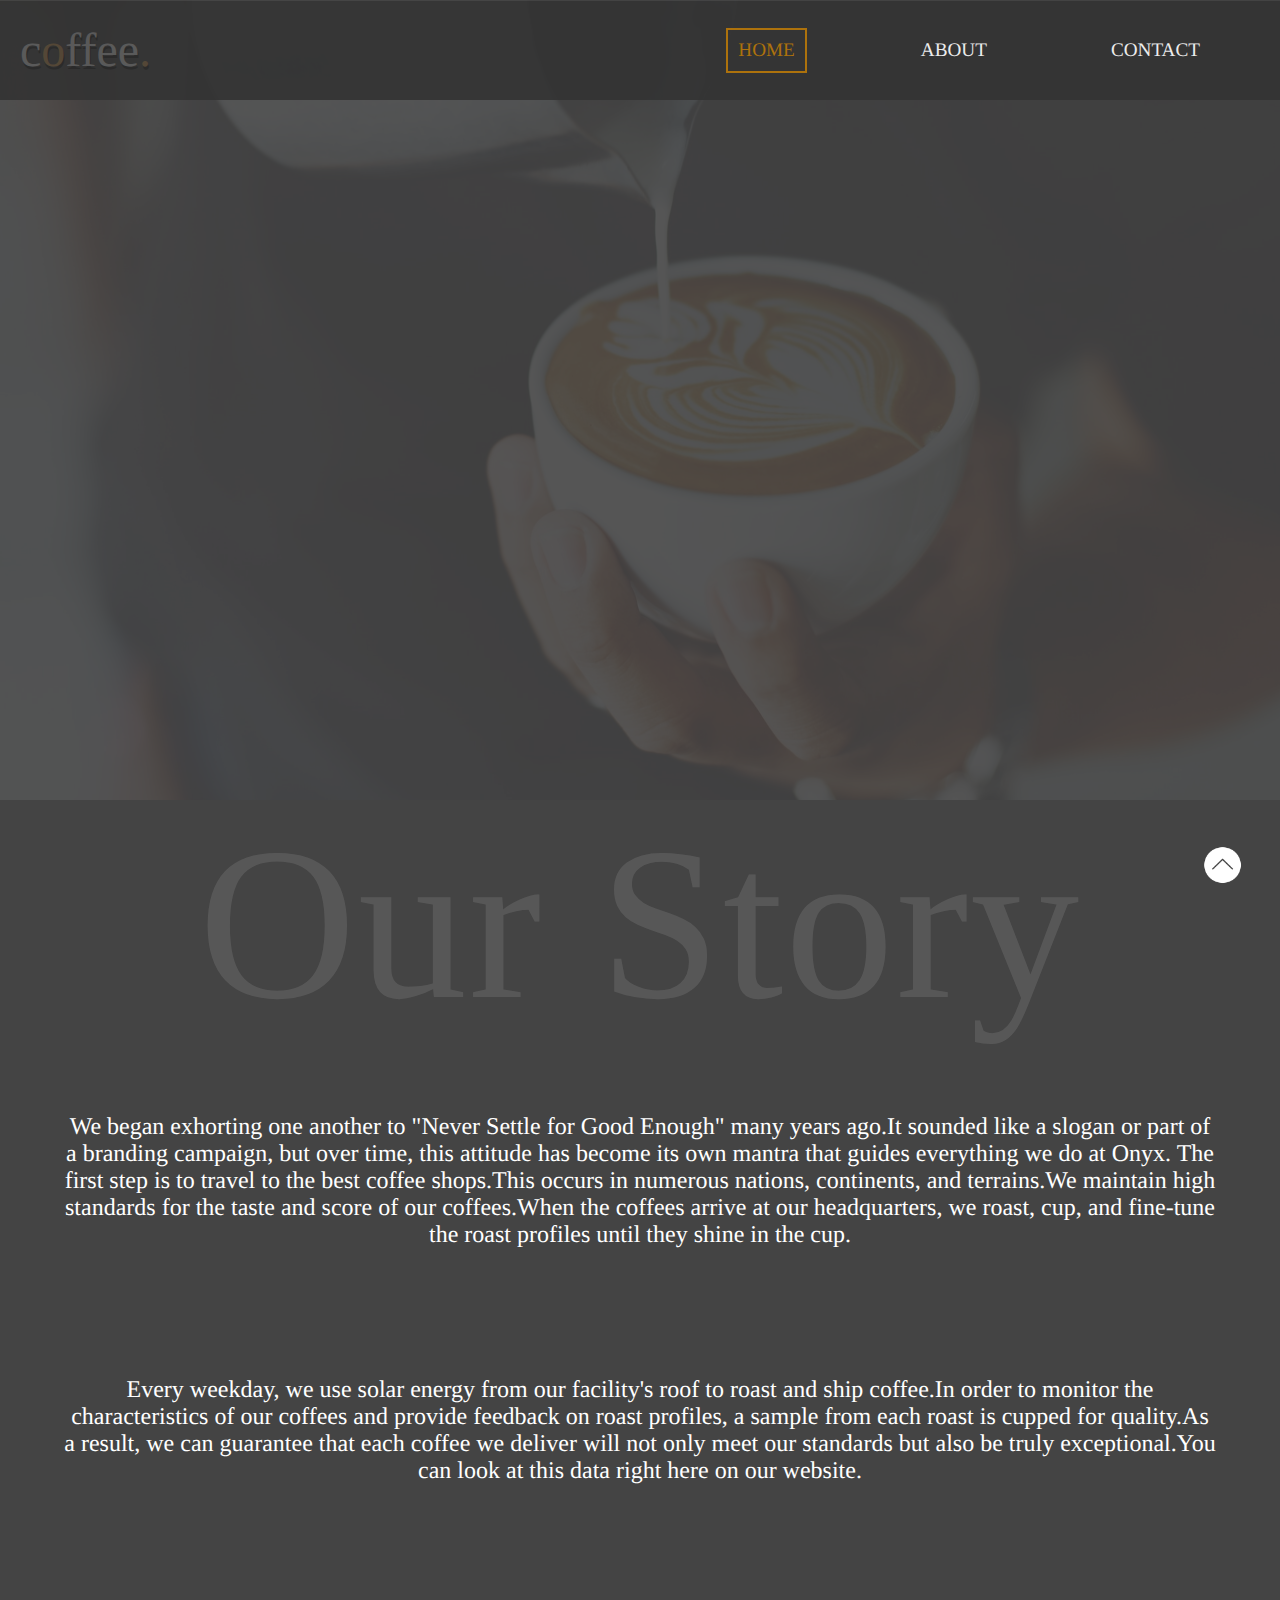
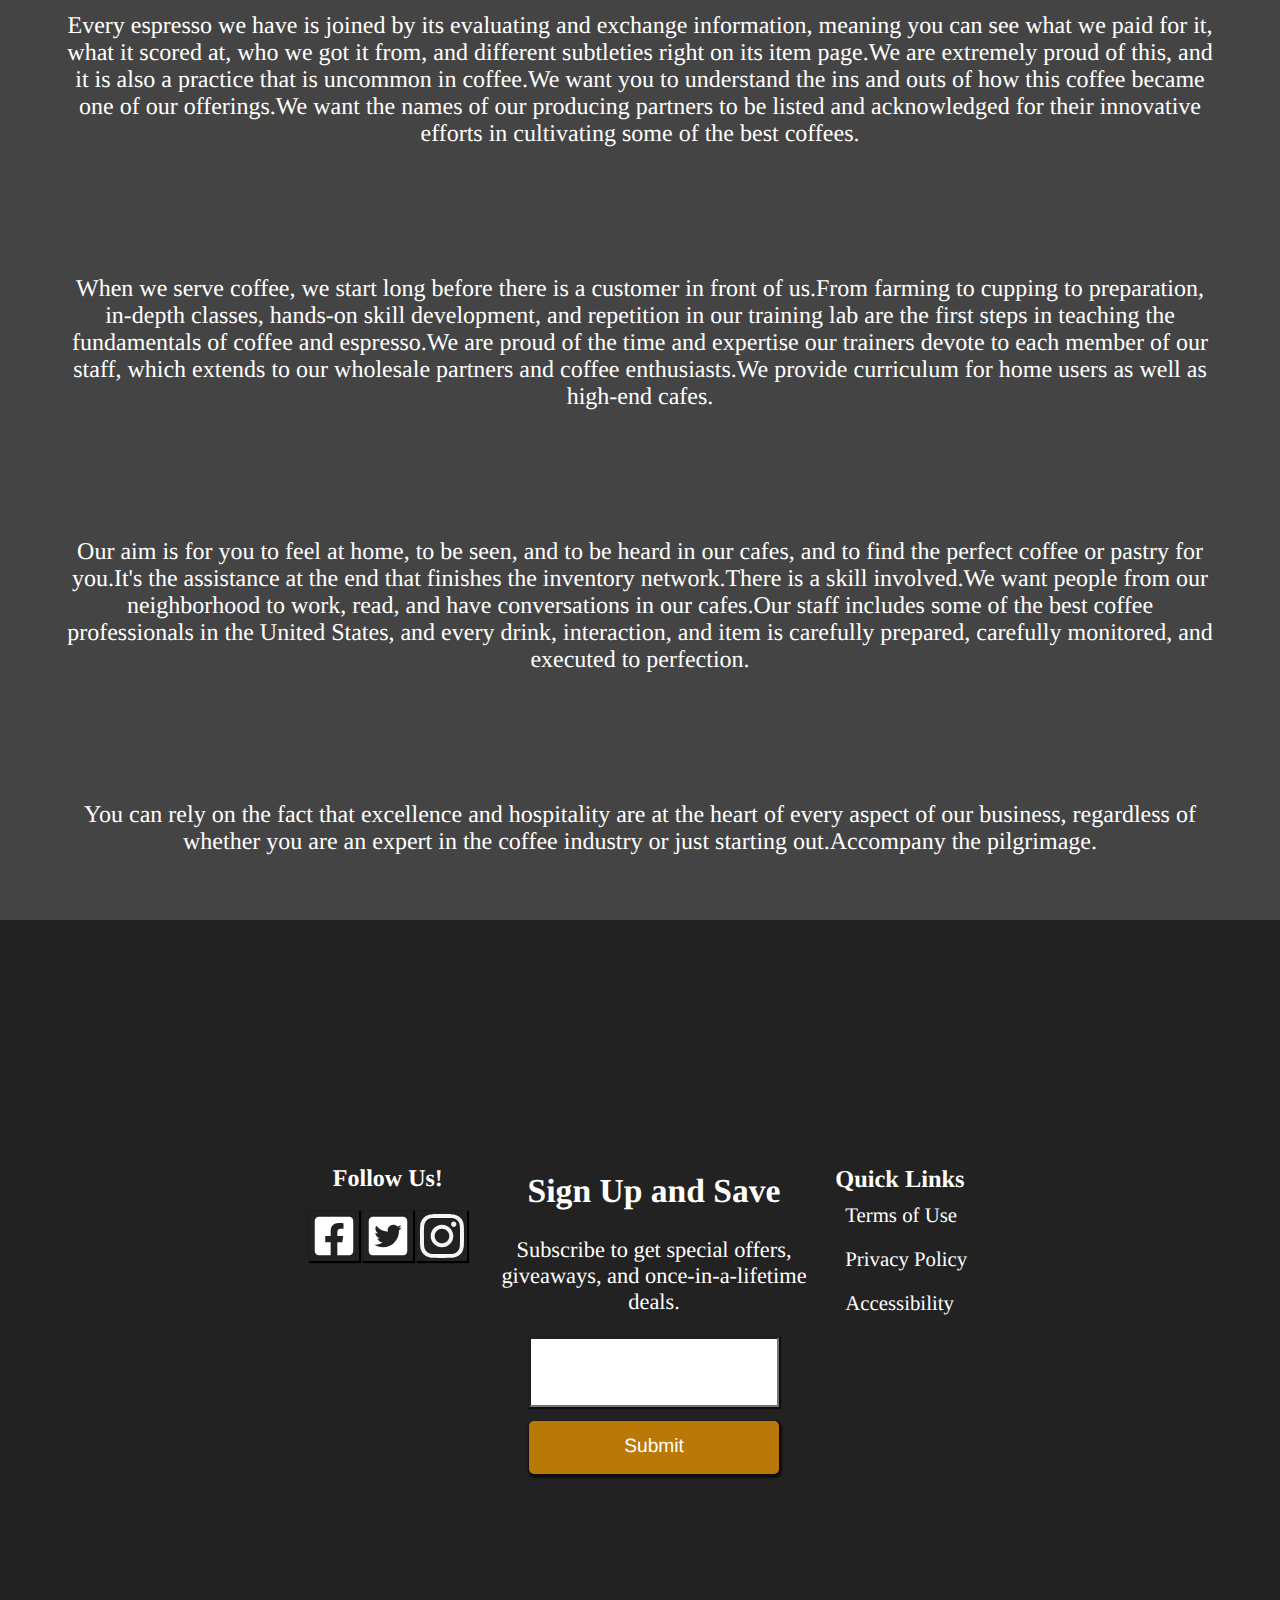
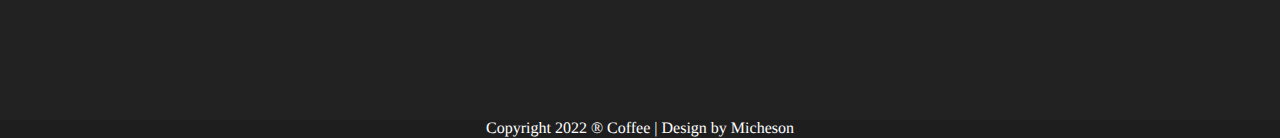
==== about.html @ 40c3e6c6 "first commit" ====
<!DOCTYPE html>

<!-- Created by Michael Robinson, July 2022-->

<!--Page Language -->
<html lang="en" dir="ltr">
    <!--Left to Right-->

    <head>

        <!--Character Set -->
        <meta charset="utf-8">


        <!--:::::TITLE:::::-->
        <title>coffee.com®: Best authenic coffee.</title>

        <!--:::::FAVCON:::::-->
        <link rel="shortcut icon" href="/icon.ico" />


        <meta name="viewport" content="width=device-width, initial-scale=1.0">



        <!--:::::FONTAWESOME::::: -->
        <link rel="stylesheet" href="https://cdnjs.cloudflare.com/ajax/libs/font-awesome/5.12.1/css/all.min.css">



        <!--:::::CSS::::: -->
        <link rel="stylesheet" href="main.css">
        <link rel="stylesheet" href="nav.css">
        <link rel="stylesheet" href="products.css">
        <link rel="stylesheet" href="pictures.css">
        <link rel="stylesheet" href="about.css">
        <link rel="stylesheet" href="footer.css">
        <link rel="stylesheet" href="testimonials.css">
        <link rel="stylesheet" href="mediaqueries.css">



        <!--:::::JS::::: -->





    </head>

    <body>


        <div class="scroll scroll-color-colors"></div>


        <img src="img/up-arrow.png" class="arrow" />




        <nav>

            <a href="#">
                <div class="logo">c<span class="o">o</span>ffee<span class="o">.</span></div>
            </a>

            <div class="mobile-links">
                <a href="./index.html">Home</a>
                <a href="./about.html">About</a>
                <a href="./contact.html">Contact</a>
               
            </div>


            <div class="nav-links">
                <a href="./index.html" class="active">Home</a>
                <a href="./about.html">About</a>
                <a href="./contact.html">Contact</a>
               
            </div>




            <a href="#" class="toggle">

                <img src="/img/toggle-round-square.png" id="toggle-image" alt="" srcset="">

            </a>



         


        </nav>


        <header></header>
        <!--HEADER-->



        <div class="coffee-container">

            <h1 class="huge">Our Story</h1>

            <p>We began exhorting one another to "Never Settle for Good Enough" many years ago.It sounded like a slogan or part of a
            branding campaign, but over time, this attitude has become its own mantra that guides everything we do at Onyx.
            The first step is to travel to the best coffee shops.This occurs in numerous nations, continents, and terrains.We
            maintain high standards for the taste and score of our coffees.When the coffees arrive at our headquarters, we roast,
            cup, and fine-tune the roast profiles until they shine in the cup.<br>
            </p>

            <p>
            Every weekday, we use solar energy from our facility's roof to roast and ship coffee.In order to monitor the
            characteristics of our coffees and provide feedback on roast profiles, a sample from each roast is cupped for quality.As
            a result, we can guarantee that each coffee we deliver will not only meet our standards but also be truly
            exceptional.You can look at this data right here on our website.<br>
            </p>

            <p>
            Every espresso we have is joined by its evaluating and exchange information, meaning you can see what we paid for it,
            what it scored at, who we got it from, and different subtleties right on its item page.We are extremely proud of this,
            and it is also a practice that is uncommon in coffee.We want you to understand the ins and outs of how this coffee
            became one of our offerings.We want the names of our producing partners to be listed and acknowledged for their
            innovative efforts in cultivating some of the best coffees.<br>
            </p>

            <p>
            When we serve coffee, we start long before there is a customer in front of us.From farming to cupping to preparation,
            in-depth classes, hands-on skill development, and repetition in our training lab are the first steps in teaching the
            fundamentals of coffee and espresso.We are proud of the time and expertise our trainers devote to each member of our
            staff, which extends to our wholesale partners and coffee enthusiasts.We provide curriculum for home users as well as
            high-end cafes.<br>
            </p>

            <p>

            Our aim is for you to feel at home, to be seen, and to be heard in our cafes, and to find the perfect coffee or pastry
            for you.It's the assistance at the end that finishes the inventory network.There is a skill involved.We want people from
            our neighborhood to work, read, and have conversations in our cafes.Our staff includes some of the best coffee
            professionals in the United States, and every drink, interaction, and item is carefully prepared, carefully monitored,
            and executed to perfection.<br>
            </p>

            <p>

            You can rely on the fact that excellence and hospitality are at the heart of every aspect of our business, regardless of
            whether you are an expert in the coffee industry or just starting out.Accompany the pilgrimage.
            </p>




        </div>








        <footer>

            <div class="footer-content">

                <div class="social-media">

                    <h2>Follow Us!</h3><br>

                        <img src="/img/facebook-square.svg" class="fb">

                        <img src="/img/twitter-square.svg" class="twt">
                        <img src="/img/instagram-seeklogo.com.svg" class="insta">

                </div>



                <div class="signupdiv">
                    <!--SIGN UP SECTION-->

                    <h3 class="save">Sign Up and Save</h3>

                    <div class="sub">Subscribe to get special offers, <br>
                        giveaways, and once-in-a-lifetime deals.</div>



                    <div class="action">
                        <input type="email"><br>
                        <button>Submit</button>
                    </div>

                </div>
                <!--SIGN UP SECTION-->


                <div class="quicklinks">

                    <h3>Quick Links</h3>
                    <a href="#terms">Terms of Use</a>
                    <a href="#privacy">Privacy Policy</a>
                    <a href="#accessibility">Accessibility</a>


                </div>







            </div>
        </footer>





        <div class="copyright">

            <p>Copyright 2022 ® Coffee | Design by Micheson</p>

        </div>

        </div>



        <script src="https://code.jquery.com/jquery-3.4.1.min.js"></script>
        <script src="script.js"></script>
        <script src="bouncy.js"></script>




    </body>


</html>
---- main.css ----
/* NEXT
1. Add search icon
2. Add shopping icon
3. Add big footer with signup.
4. Add circle labels.

*/

/*|||||||||--*LOCAL FONT*--||||||||||||*/

@font-face {
	font-family: 'slab';
	src: url('./fonts/AnticSlab.ttf') format('woff');
	/* Pretty Modern Browsers */
}

@font-face {
	font-family: 'path';
	src: url('./fonts/LongPath.ttf') format('truetype');
}

/*|||||||||--*COLORS*--||||||||||||*/

:root {
	--coffee_light: #dd9b45;
	--coffee_brown: #6a5130;
}

/*
* {
    border: 1px yellow solid;
}
*/

* {
	box-sizing: border-box;
	padding: 0;
	margin: 0;
	text-rendering: geometricPrecision;
	scroll-behavior: smooth;
}

/*|||||||||/*WEBKITS*||||||||||||*/

/*|||*Firefox*||||*/

html {
	scrollbar-color: #6a5130 rgb(255, 255, 255);
	scrollbar-width: thin;
}

/*|||Browsers||||*/

::-webkit-scrollbar {
	width: 10px;
}

::-webkit-scrollbar-track {
	background-color: #fff;
	box-shadow: inset 0 0 6px rgba(0, 0, 0, 0.3);
}

::-webkit-scrollbar-thumb {
	background: #dd9b45;
	border-radius: 10px;
}

.arrow {
	position: fixed;
	top: 94%;
	left: 94%;
	filter: invert(100%);
	width: 3%;
	cursor: pointer;
}

a {
	text-decoration: none;
	color: white;
}

a::after {
	color: white;
}

.bag {
	width: clamp(10px,50vw,30px);
	height: clamp(10px, 50vw, 30px);
	filter: invert(100%);
}

.bag:hover {
	filter: invert(50%);
	cursor: pointer;
}

body {
	display: grid;
	grid-template-columns: auto;
	grid-template-rows: auto;
	text-align: center;
	background-color: #444;
	color: white;
	overflow-x: hidden;
}

/*|||||||||||--*FEATURE*--||||||||||||||*/

header {
	background-image: url("img/coffee_pour.jpg");
	background-position: center center;
	background-repeat: no-repeat;
	background-size: cover;
	background-color: peach;
	width: 100%;
	height: 800px;
	opacity: .9;
}
---- nav.css ----
/*|||||||||--*NAVIGATION*--||||||||||*/

nav {
	display: flex;
	flex-direction: row;
	justify-content: space-between;
	height: 100px;
	width: 100%;
	background-color: #333;
	color: white;
	padding: 10px 20px;
	align-items: center;
	border-top: 1px solid #444;
	position: fixed;
	z-index: 2;
	opacity: .9;
}

.logo {
	font-size: 3em;
	text-shadow: 1px 3px black;
}

.logo:hover {
	color: white;
	/*
    font-size: 3.5em;
   transition: 300ms;
*/
}

.o {
	color: var(--coffee_light);
}

.nav-links .active {
	color: #ba7807 !important;
	background: url(images/font-texture.jpg) repeat center center !important;
	border-image: url(./img/yellowtexture.jpg) 30% 1 stretch;
	border: 2px solid;
}

.active:hover {
	color: #fff;
}

.nav-links a {
	color: #fff;
	font-size: 1.2rem;
	text-decoration: none;
	margin: 50px;
	padding: 10px;
	transition: all 500ms;
	text-transform: uppercase;
}

nav a:hover {
	color: var(--coffee_light)
}

.toggle {
	display: none;
	flex-direction: column;
	justify-content: space-between;
	top: 4.5rem;
	position: absolute;
	width: 50px;
	height: 20px;
	margin: 0 auto;
}

#toggle-image {

	filter: invert();
	padding: 5%;

}

.toggle>.bar {
	font-size: 1.1rem;
	background-color: white;
	height: 3px;
	width: 100%;
	border-radius: 10px;
}

.toggle>.bar:hover {
	background-color: var(--coffee_light);
}
---- products.css ----
/*|||||||||||--*Products*--||||||||||||||*/

.imports {
	font-family: 'path';
}

.product-button {
	margin: 10%;
}

.products-section {
	height: 950px;
	width: 100%;
	background-color: rgb(43, 43, 43);
	border-bottom: rgb(28, 28, 28) solid 1px;
	padding: 10% 0 20% 0;
	font-family: Open Sans,Helvetica Neue,Arial,sans-serif;;
}

.products-section img {
	width: 325px;
	height: 70%;
}

.products-content {
	display: flex;
	height: 100%;
	width: 100%;
	align-items: center;
}

.product1,
.product2,
.product3 {
	display: flex;
	margin: 0 auto;
	background-color: transparent;
	height: 275px;
	width: 275px;
	padding: 10px;
	align-items: center;
}

.card {
	width: 300px;
	height: 470px;
	background: #fff;
	border-radius: 8px;
	box-shadow: #333;
	color: black;
}

.card-img {
	width: 100%;
	text-align: center;
}

.card .card-img img {
	margin: -150px 0 -15px 0;
}
---- pictures.css ----
/*|||||||||||--*CIRCLE IMAGES*--||||||||||||||*/

.our-coffee,
.imports {
	font-size: 6em;
	color: white;
}

.our-coffee {
	
	font-family: 'path';
	position: absolute;
	top: 80%;
	right: 0%;
	width: 100%;
	
}


.pictures-section {
	height: 0;
	width: 0;
}


.pictures {
	display: flex;
	height: 600px;
	width: 100%;
	align-items: center;
	justify-content: center;
}

.picture1,
.picture2,
.picture3 {
	display: flex;
	margin: 0 auto;
	background-color: #fff;
	height: 275px;
	width: 275px;
	padding: 10px;
	border-radius: 50%;
	align-items: center;
	justify-content: center;
}

.picture1 {
	background-image: url(img/coffee_bags.jpg);
	background-position: center center;
	background-repeat: no-repeat;
	background-size: cover;
}

/*Order*/

.picture1::after {
	content: "Order";
	text-align: center;
	margin-top: 150%;
	padding: 5%;
	font-size: 4em;
	color: white;
	-webkit-text-stroke-width: 1px;
	-webkit-text-stroke-color: rgb(255, 255, 255);
}

.picture2 {
	background-image: url(img/coffee_pour.jpg);
	background-position: center center;
	background-repeat: no-repeat;
	background-size: cover;
}

.picture2::after {
	content: "Menu";
	text-align: center;
	margin-top: 150%;
	padding: 5%;
	font-size: 4em;
	color: white;
	-webkit-text-stroke-width: 1px;
	-webkit-text-stroke-color: rgb(255, 255, 255);
}

.picture3 {
	background-image: url(img/coffee_lady.jpg);
	background-position: center;
	background-repeat: no-repeat;
	background-size: cover;
}

/*Visit Us*/

.picture3::after {
	content: "Visit";
	text-align: center;
	margin-top: 150%;
	padding: 5%;
	font-size: 4em;
	color: white;
	-webkit-text-stroke-width: 1px;
	-webkit-text-stroke-color: rgb(255, 255, 255);
}
---- about.css ----
@font-face {
    font-family: 'slab';
    src: url('./fonts/Room205-Regular.otf') format('otf');
    /* Pretty Modern Browsers */
}

/*
* {
    border: red 1px solid;
}
*/


:root {

    --size-h1-huge: max(60px, min(17vw, 260px));
    --size-h1: 62px;
}


.huge {

    font-size: var(--size-h1-huge);
}



.hero h1 {
    text-align: center;
    width: 100%;
}



h1 {
    font-size: var(--size-h1);
    font-family: Room-205;
    letter-spacing: 2px;
    font-weight: 400;
}

.coffee-container>p {
    padding: 5%;
    font-size: 1.5em;
}
---- footer.css ----
footer {
	display: flex;
	color: white;
	width: 100%;
	height: 300px;

	background-color: rgb(35, 34, 34);
	border-top: #000;
	text-align: center;

	margin: 0 auto;
	justify-content: space-around;
	align-items: center;

}

.footer-content {
	display: flex;
	width: 100%;
	justify-content: center;
}

.quicklinks {
	display: flex;
	flex-direction: column;
	font-size: 1.3em;
	text-align: left;



}

.quicklinks a {
	padding: 10px;
}

.quicklinks a:hover {
	color: var(--coffee_light);
}



.fb,
.twt,
.insta {
	height: 50px;
	width: 50px;
	filter: invert(100%);
	box-shadow: 1px 1px 1px 1px rgb(255, 255, 255);
	padding: 3px;
}

.social-media {
	margin-left: 0px;
	width: 170px;
}

.insta:hover {
	filter: invert(50%);
	cursor: pointer;
}

.fb:hover {
	filter: invert(50%);
	cursor: pointer;
}

.twt:hover {
	filter: invert(50%);
	cursor: pointer;
}






/*---|||||||||||SIGN UP FORM||||||||||||----*/

.signupdiv {
	font-size: 1.4em;

}

.signupdiv p {
	width: 300px;
	padding: 5%;
}

.save {
	font-size: 1.5em;
	padding: 2%;
}

.sub {
	width: 100%;
	padding: 5%;

}

input {
	width: 250px;
	height: 70px;
	margin: 1%;
	box-shadow: 1px 1px 1px 1px rgb(15, 14, 14);
	font-size: 1.1em;
}

input[type=email]:focus {
	border: 3px solid #555;
	box-shadow: inset;
}

button {
	border-color: purple;
	border: 0;
	border-radius: 0;
	color: white;
	position: relative;
	overflow: hidden;
	z-index: 1;
	padding: .8em 2.1em;
	font-size: 1.2rem;
	font-weight: 400;
	background-color: #ba7807;
	animation: pulse 2s infinite;
	width: 250px;
	background-size: cover;
	border-radius: 5px;
	margin-top: 3%;
	box-shadow: 1px 2px 2px 2px rgb(15, 14, 14);
}

button:hover {
	color: #fff;
	background-color: #f08b07;
	transition: 200ms ease-in-out;
	cursor: pointer;
}

/*---|||||||||||END SIGN UP FORM||||||||||||----*/



footer {
	height: 800px;
}

.copyright {
	display: flex;
	color: white;

	width: 100%;
	height: 100%;

	background-color: rgb(30, 30, 30);
	
	text-align: center;
	margin: 0 auto;
	justify-content: space-around;
	align-items: center;
}
---- testimonials.css ----
.testimonies {
    display: grid;
	background-image: url(/img/coffee-beans-igor-haritanovich-1695052.jpg);
	background-position: center center;
	background-repeat: no-repeat;
	background-size: cover;
	min-height: 608px;

}


.t-content {

    display: grid;
    grid-template-rows: 1fr;
    grid-template-columns: 1fr 1fr 1fr;
    font-size: 1.2rem;
    height: 200px;
    width: 100%;
    place-items: center;
    margin-top: 70px;

   

}


.t-content img {

    width: 200px;
    border: 10px white solid;

}


.t-content p {

    width: 200px;
    background-color: #fff;
    color: black;
    border-radius: 10px;
    padding: 3%;

}



.caro-box  {

    width: 200px;
  
}
---- mediaqueries.css ----
/*||||||||MeDia QuEriEs|||||||||*/

.mobile-links {
	display: none;
}

@media (max-width: 830px) {




  	/*--*||||||||NAV|||||||*--*/
	nav {
		display: flex;
		flex-direction: row;
		justify-content: space-between;
		height: 130px;
		width: 100%;
		padding: 10px 20px;
		align-items: center;
	}
	.nav_icons {
		top: 30%;
		right: 10%;
		position: absolute;
	}
	.bag {
		width: 25px;
		height: 25px;
	}
	.search {
		display: none;
	}
	.logo {
		margin: 0 auto;
	}
	.toggle {
		display: flex;
	}
	.mobile-links {
		display: none;
		z-index: 1;
		background-color: #444;
		position: absolute;
		width: 100%;
		top: 8rem;
		flex-direction: column;
		transition: .8s;
	}
	.nav-links {
		display: none;
	}
	.mobile-links a {
		color: #fff;
		font-size: 1.1rem;
		text-decoration: none;
		margin: .5px;
		padding: 15px;
		text-transform: uppercase;
		border-bottom: .5px solid #888077;
	}
	nav {
		display: flex;
		flex-direction: column;
	}
	.nav-links {
		border-bottom: .5px solid #888077;
	}

.mobile-links {

	animation: fade 1s 750s;
}

@keyframes fade {

	from {
		opacity: 0;
	}

	to {
		opacity: 1;
	}
	
}
	



	/*--*||||||||Pictures|||||||*--*/
	.pictures {
		display: flex;
		height: 800px;
		width: 100%;
		flex-direction: column;
	}
	.testimonies {
		min-height: 1500px;
	}
	.t-content {

		display: grid;
		grid-template-rows: 1fr 1fr 1fr;
		grid-template-columns: 1fr;
		font-size: 1.2rem;
		height: 500px;
		width: 100%;
		place-items: center;
		margin-top: 70px;
	
	}
	


	.our-coffee {
		padding-top: 5%;
		font-family: 'path';
		margin-bottom: 10%;
		position: absolute;
		top: 65%;
		right: 0%;
	
		width: 100%;



		
	}
	.picture1,
	.picture2,
	.picture3 {
		display: flex;
		margin: 0 auto;
		background-color: #fff;
		height: 200px;
		width: 200px;
		padding: 50px;
		border-radius: 50%;
		margin-top: 50px;
	}
	header {
		height: 700px;
	}
	section {
		height: 600px;
		width: 100%;
		
	
	}
	/*--*||||||||Products|||||||*--*/
	.products-section {
		height: 100%;
		width: 100%;
		background-color: rgb(43, 43, 43);
		border-bottom: rgb(28, 28, 28) solid 1px;
		padding: 10% 0 20% 0;
		font-family: "slab";
	}
	.products-section img {
		width: 325px;
	}
	.products-content {
		display: flex;
		height: 100%;
		width: 100%;
		align-items: center;
		flex-direction: column;
		margin-top: 5%;
	}
	.product1,
	.product2,
	.product3 {
		padding: 10px;
		margin-bottom: 25%;
	}
	.product1 {
		margin-top: 30%;
	}
	.imports,
	.our-coffee {
		font-size: 3em;
	}
	/*--*||||||||Footer|||||||*--*/
	footer {
		flex-direction: column;
		height: 850px;
	}
	.footer-content {
    display: flex;
    flex-direction: column;
	height: 800px;
   
	}

	.quicklinks {
		text-align: center;
		margin-top: 10%;
	}
	
	.save {
		font-size: 1.5em;
		padding: 1%;
	}
	.signupdiv {
		margin-left: 0px;
		font-size: 1.4em;
	}

	.social-media {
		margin-left: 0px;
		width: 100%;
		text-align: center;
    padding: 5%;
   
	}
	.arrow {
		position: fixed;
		width: 6%;
		cursor: pointer;
	}


.picture1::after, .picture2::after, .picture3::after {

	margin-top: 150%;
	padding: 5%;
	font-size: 3em;

}


}
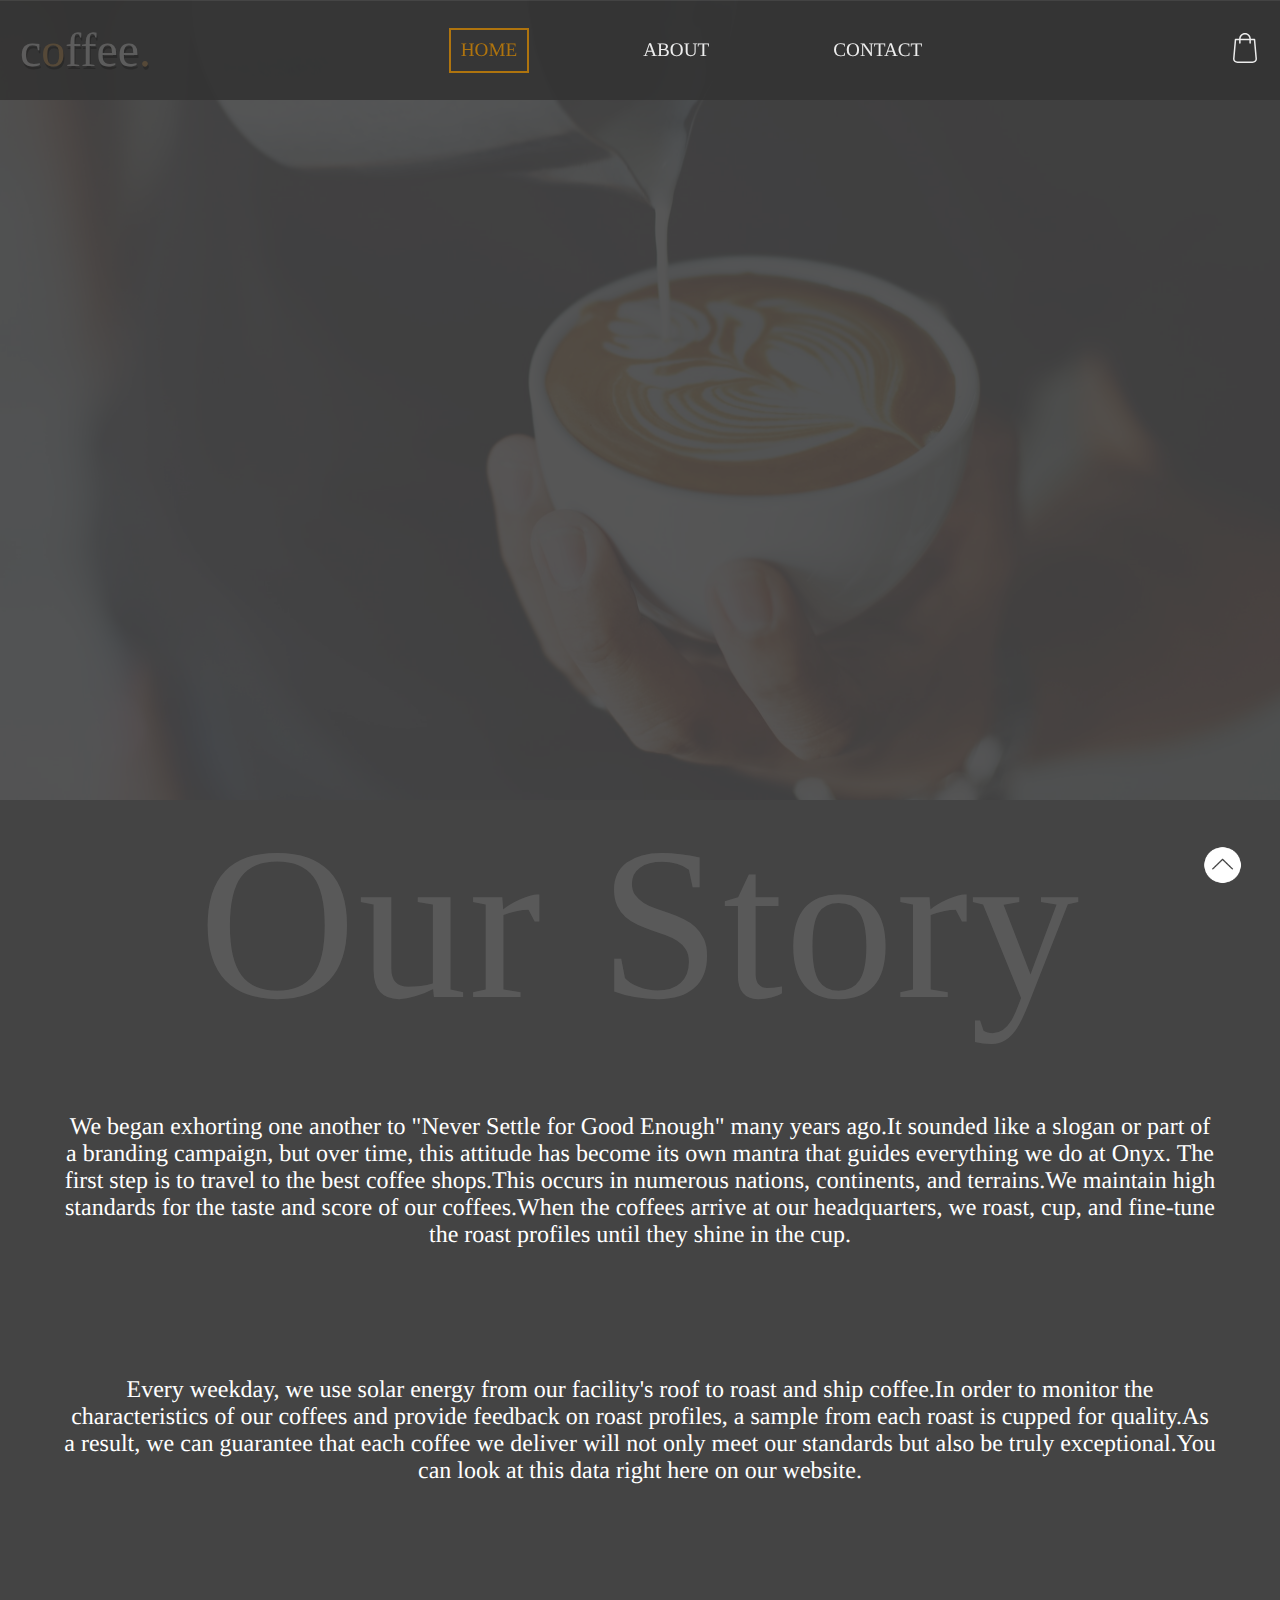
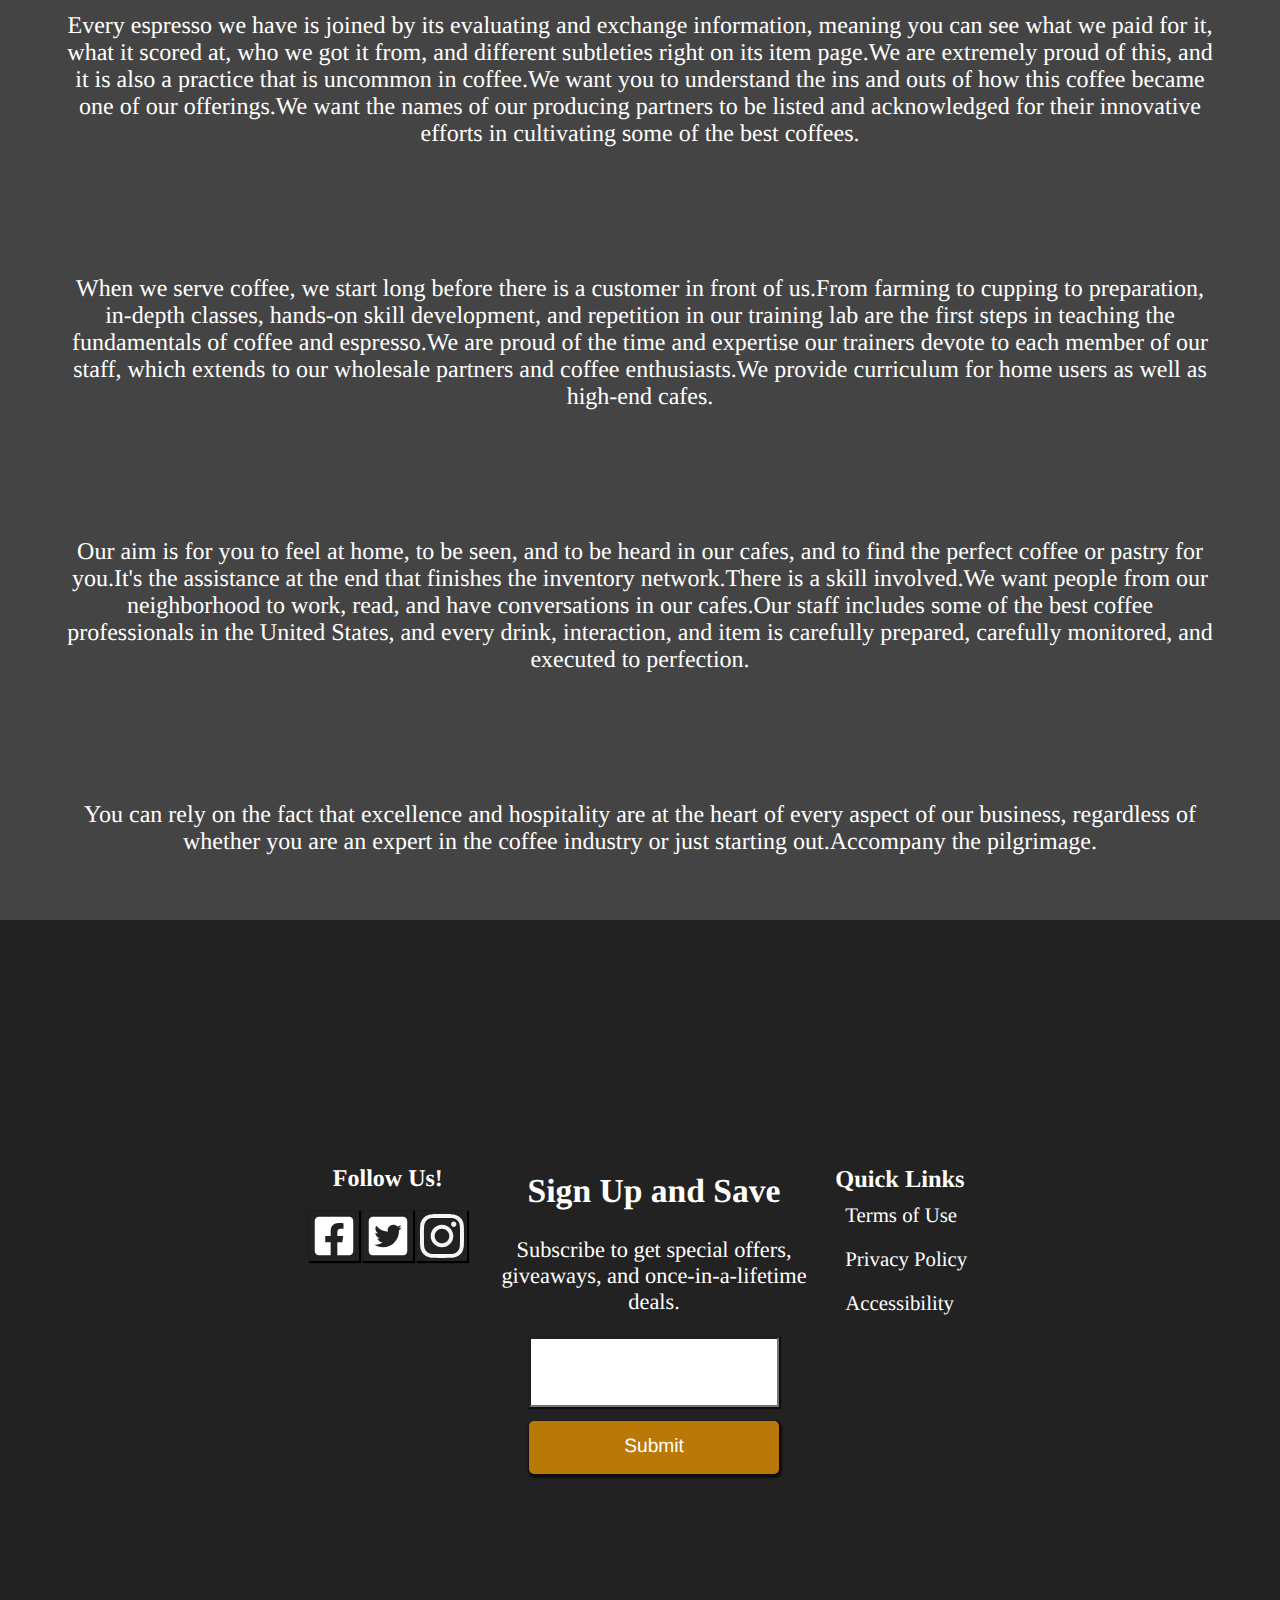
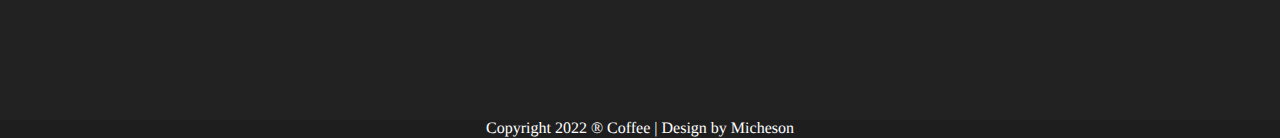
==== commit 1f6ff9ea: "Bag adjustment." ====
--- a/about.html
+++ b/about.html
@@ -91,7 +91,10 @@
 
 
 
-         
+        <div class="nav_icons">
+            <img src="img/shopping-bag-svgrepo-com.svg" class="bag">
+        
+        </div>
 
 
         </nav>
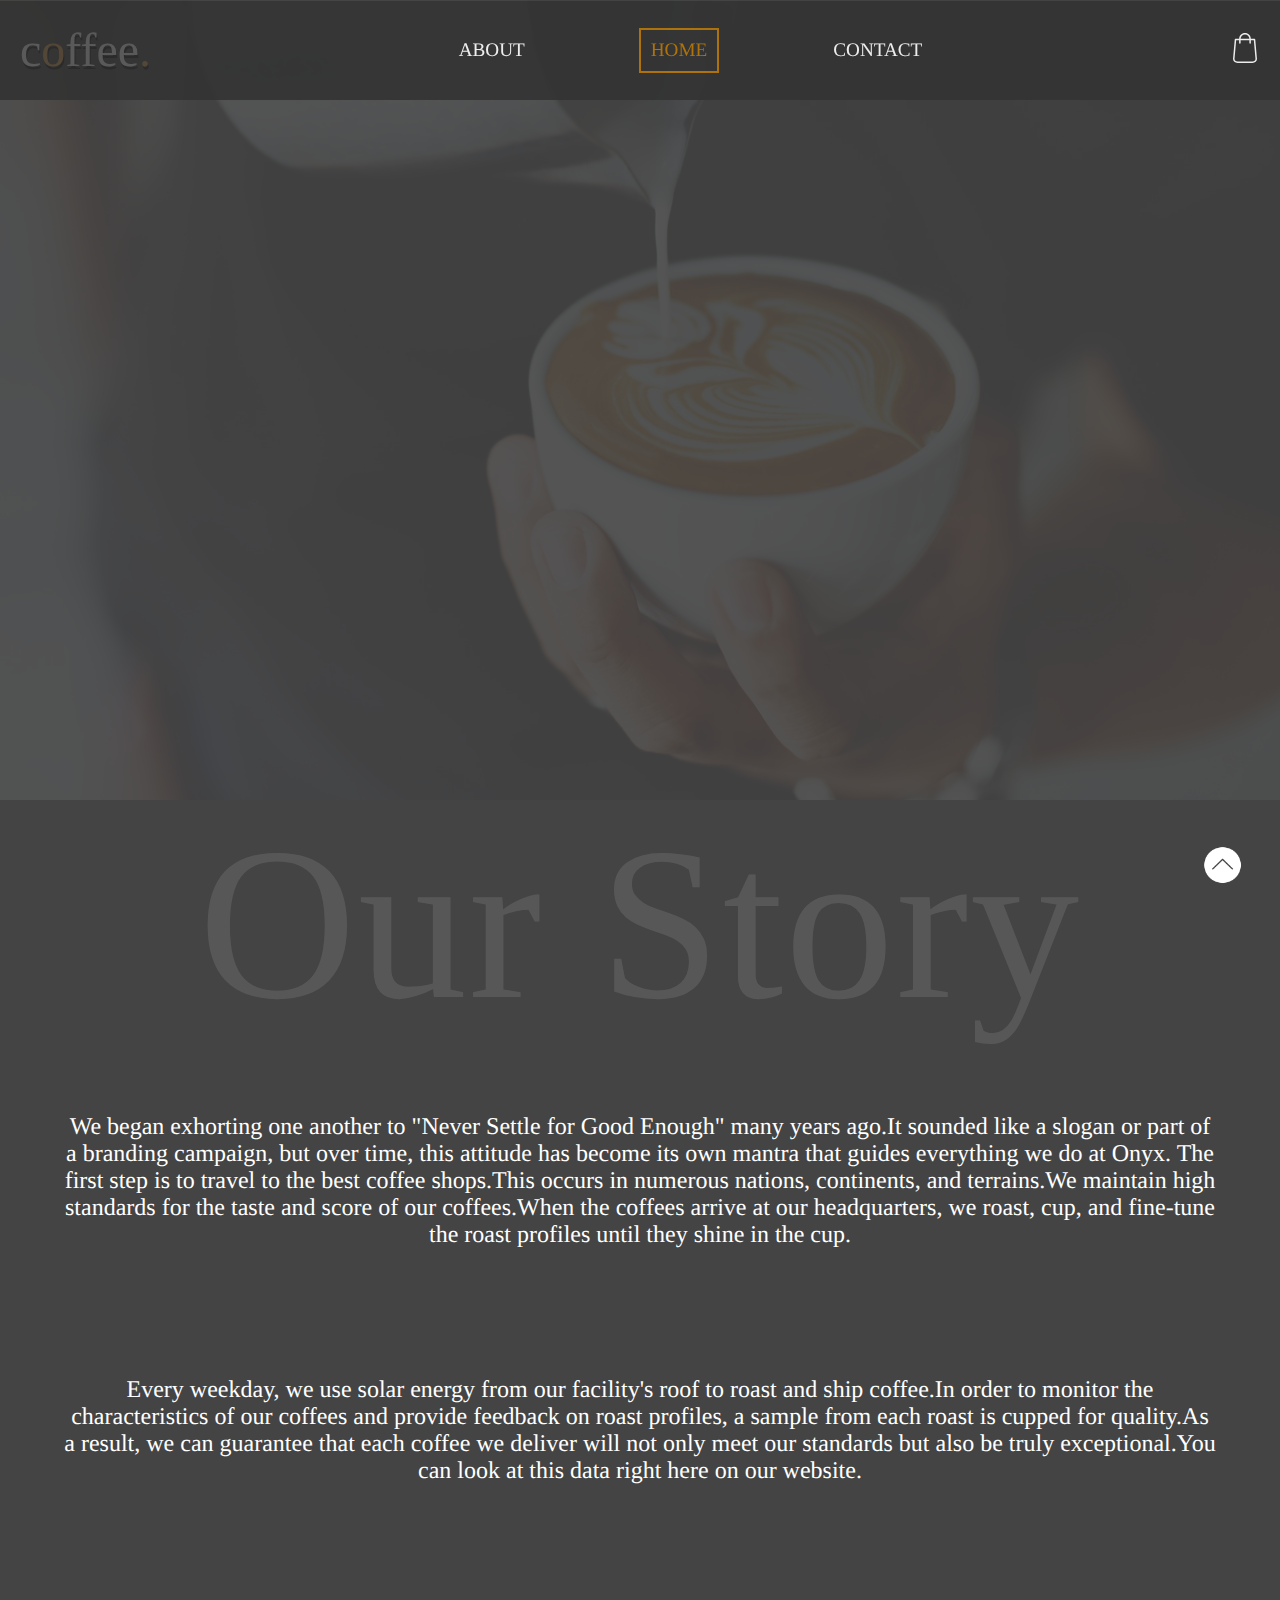
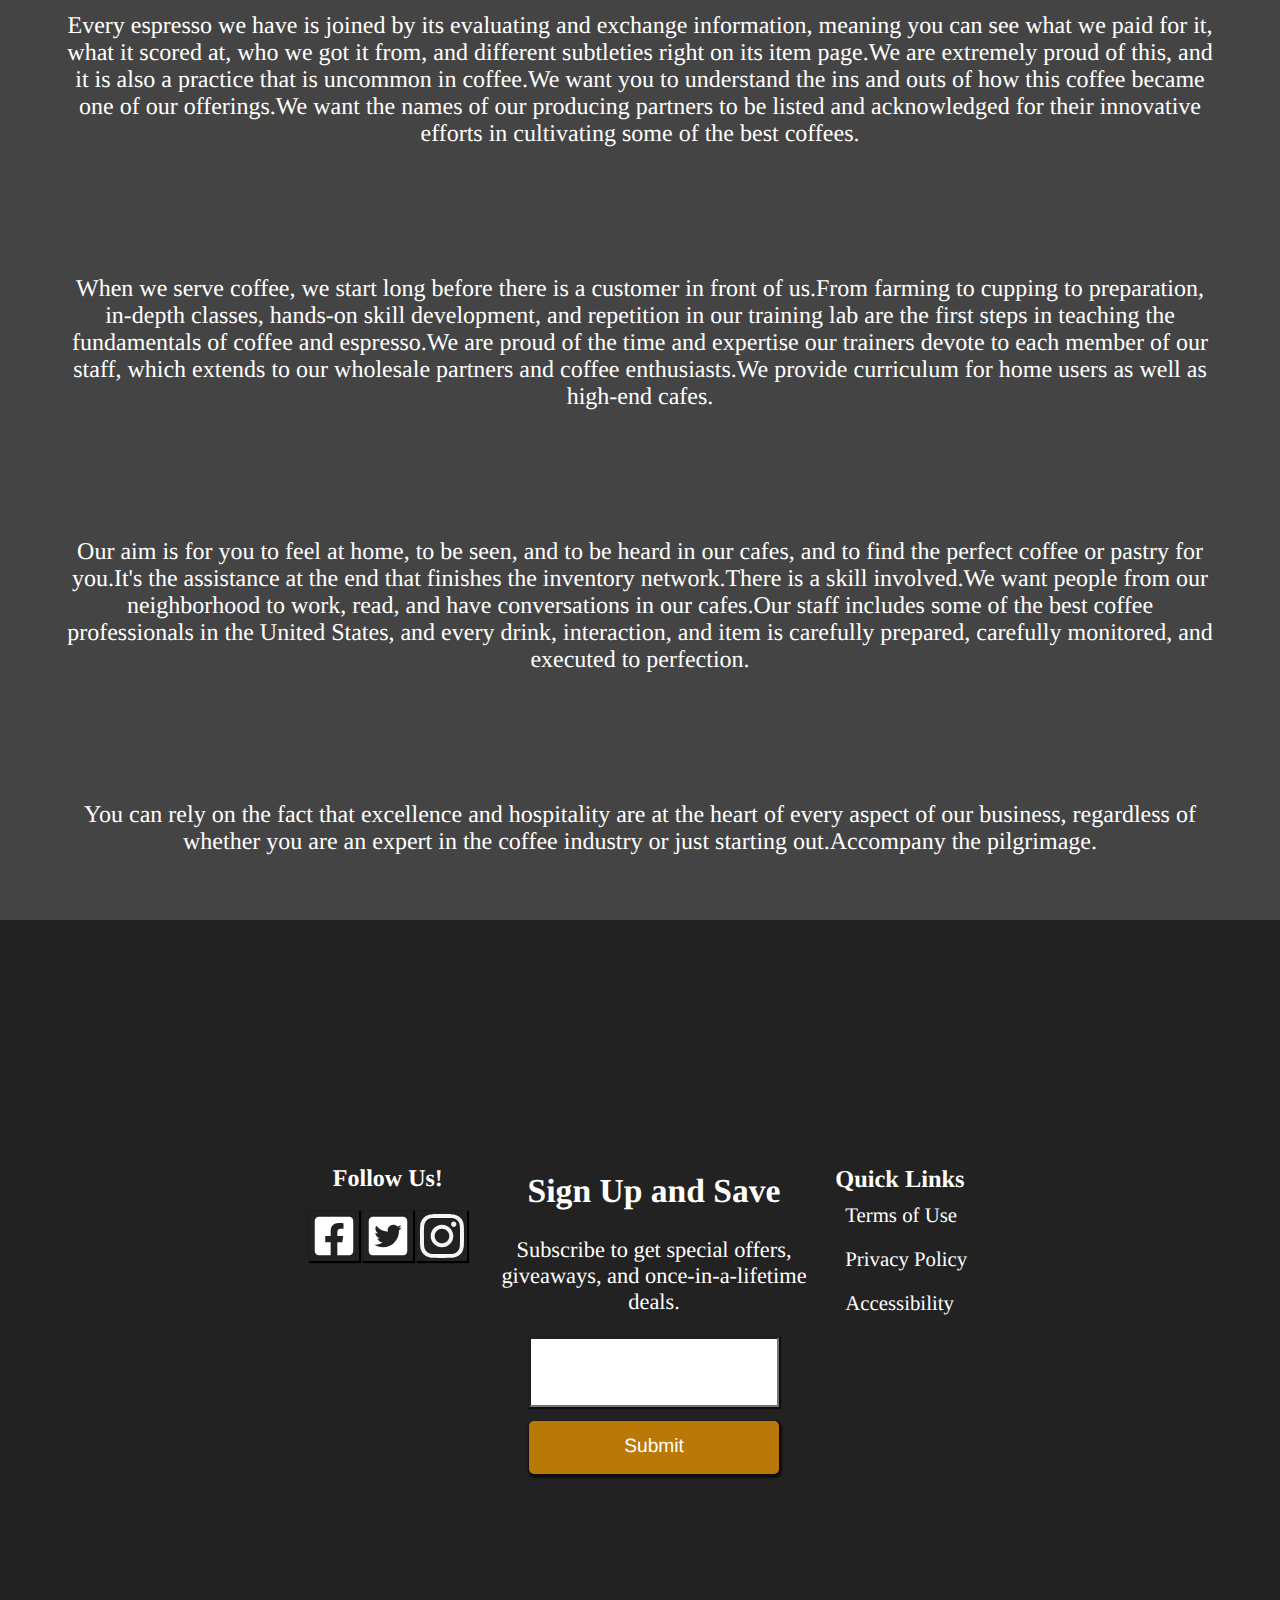
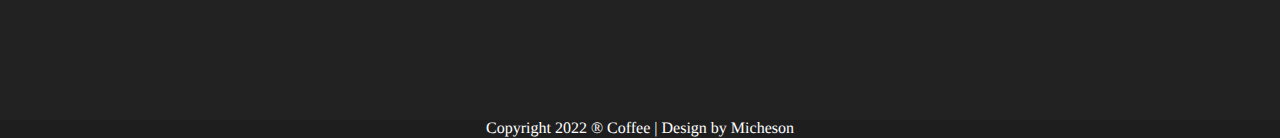
==== commit 7446651e: "Switching navigation order." ====
--- a/about.html
+++ b/about.html
@@ -74,9 +74,9 @@
 
 
             <div class="nav-links">
+                <a href="./about.html">About</a>
                 <a href="./index.html" class="active">Home</a>
-                <a href="./about.html">About</a>
-                <a href="./contact.html">Contact</a>
+                <a href="#contact">Contact</a>
                
             </div>
 
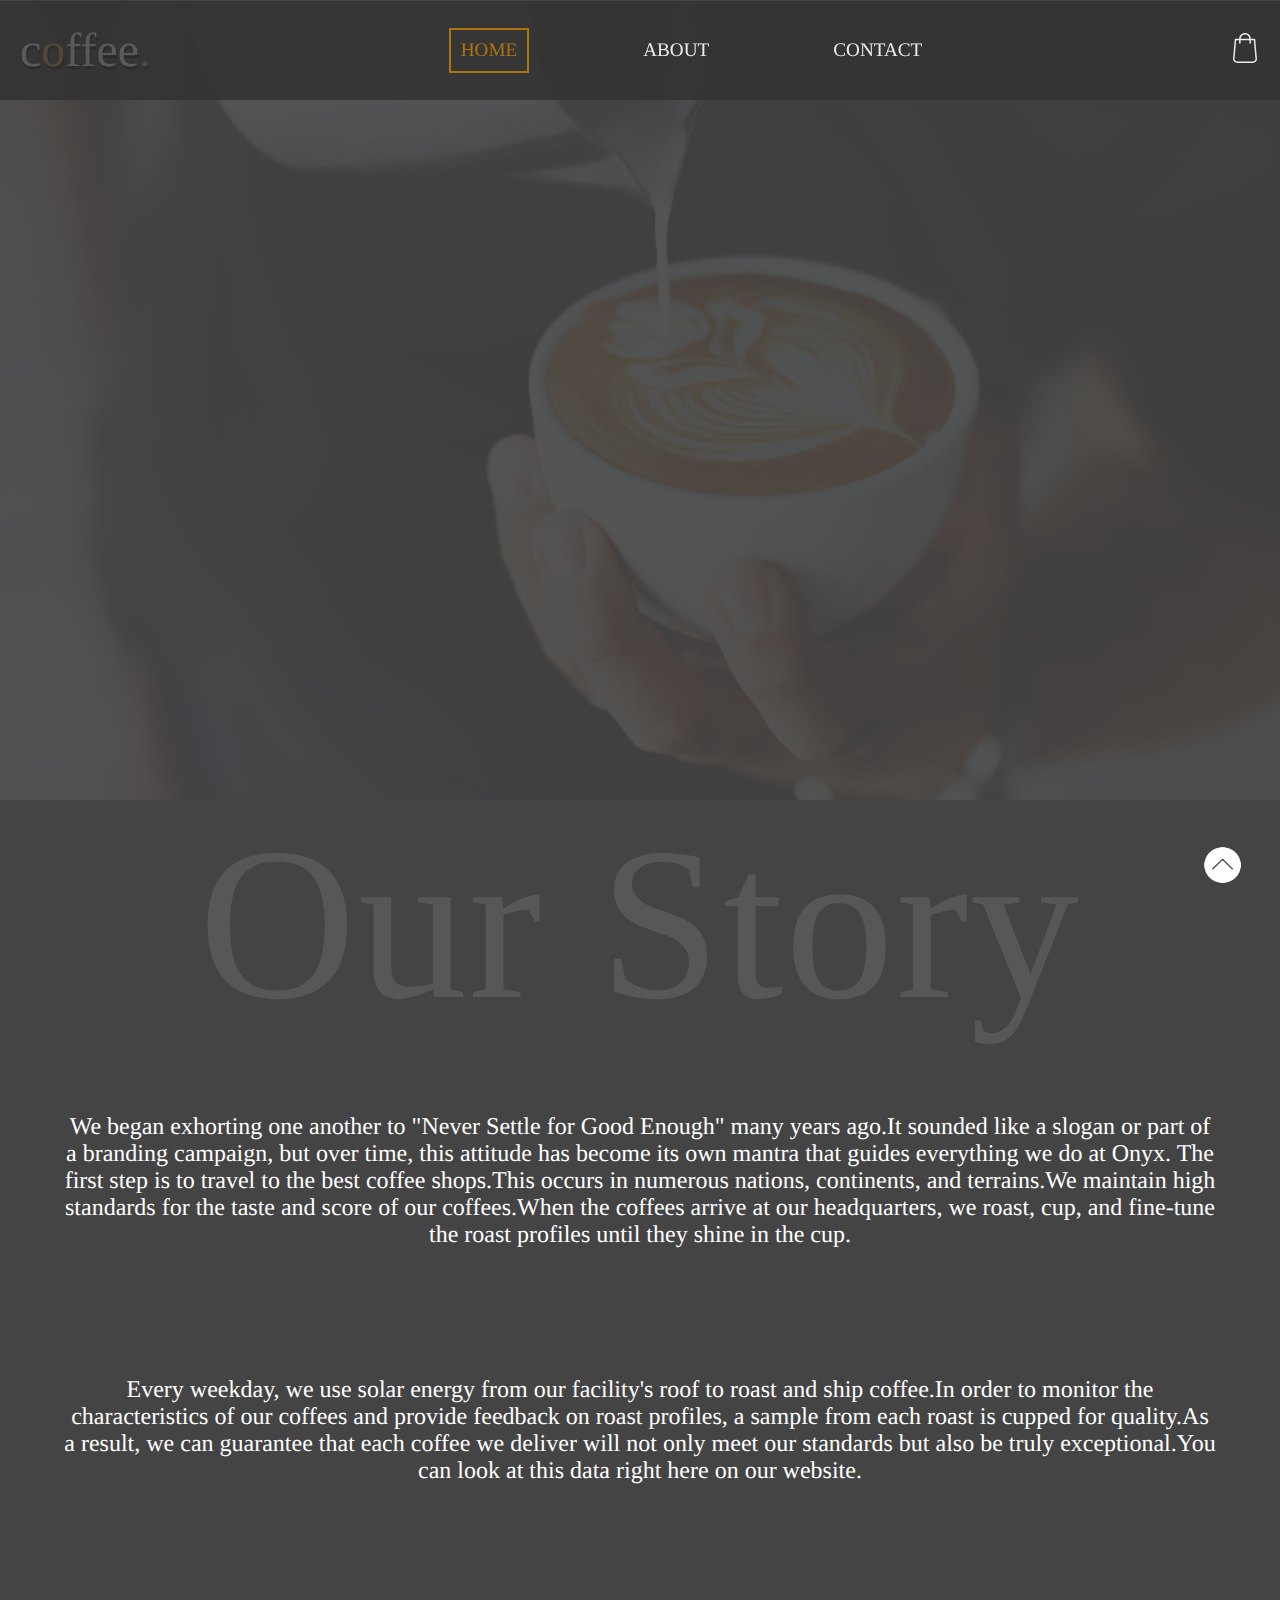
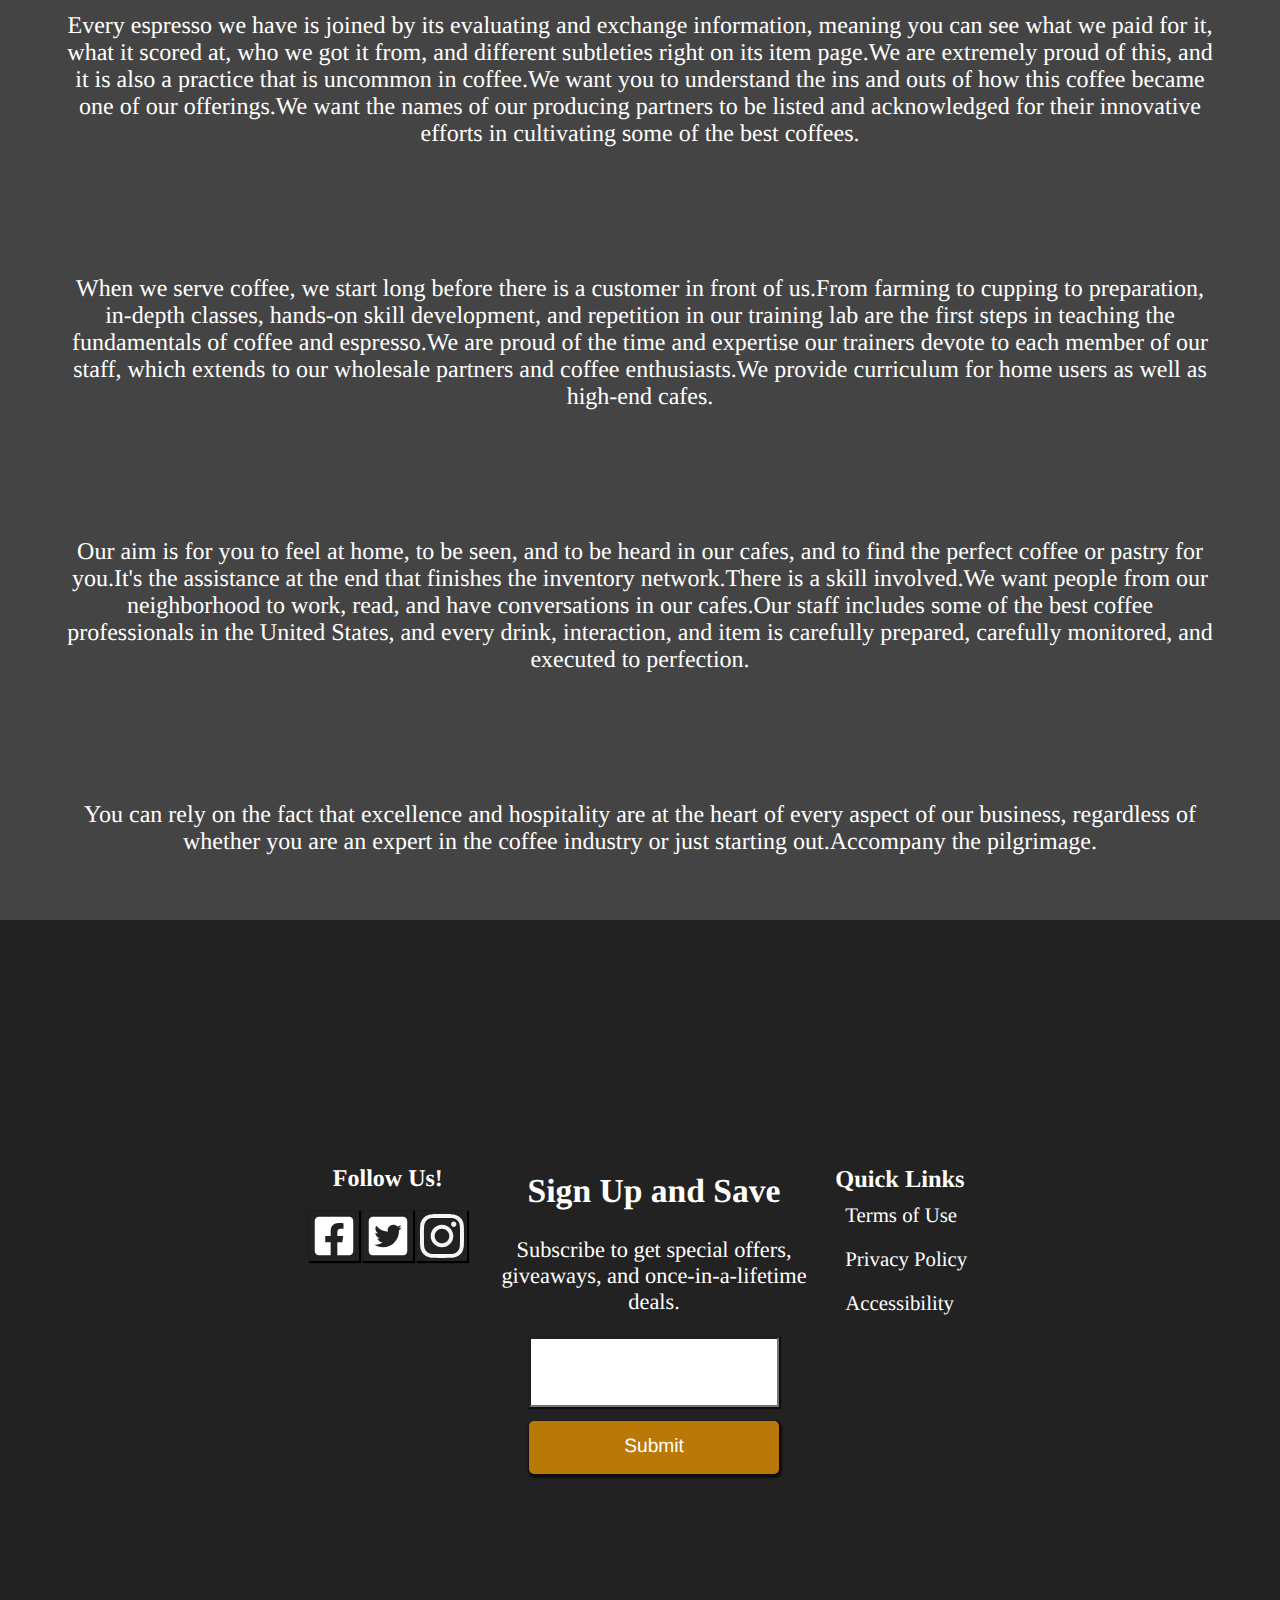
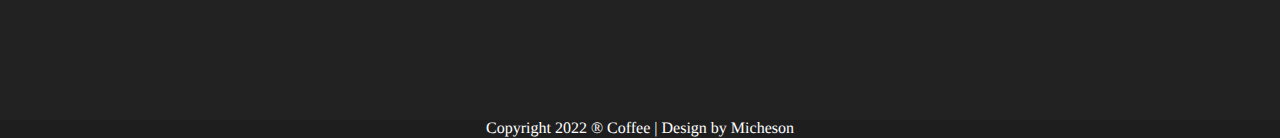
==== commit dfa9df56: "Retraction in navigation order." ====
--- a/about.html
+++ b/about.html
@@ -74,9 +74,9 @@
 
 
             <div class="nav-links">
+                <a href="./index.html" class="active">Home</a>
                 <a href="./about.html">About</a>
-                <a href="./index.html" class="active">Home</a>
-                <a href="#contact">Contact</a>
+                <a href="./contact.html">Contact</a>
                
             </div>
 
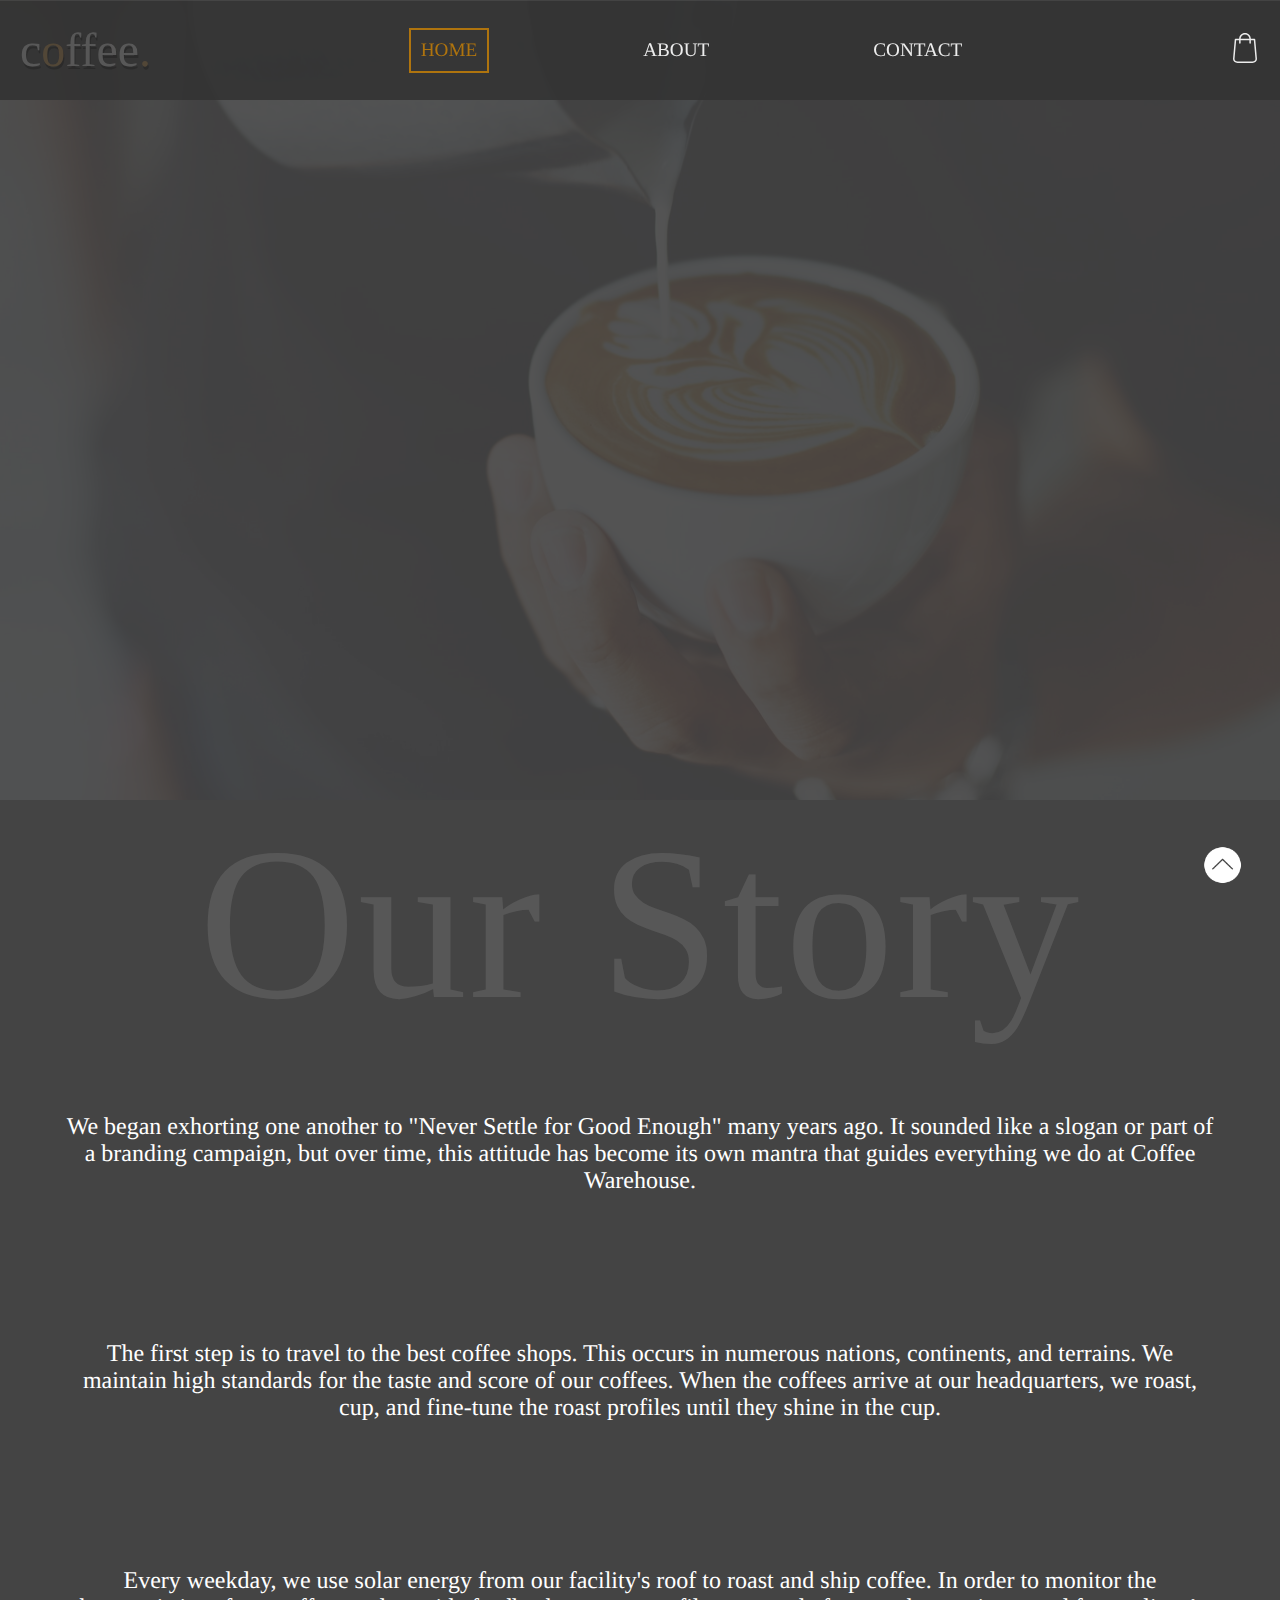
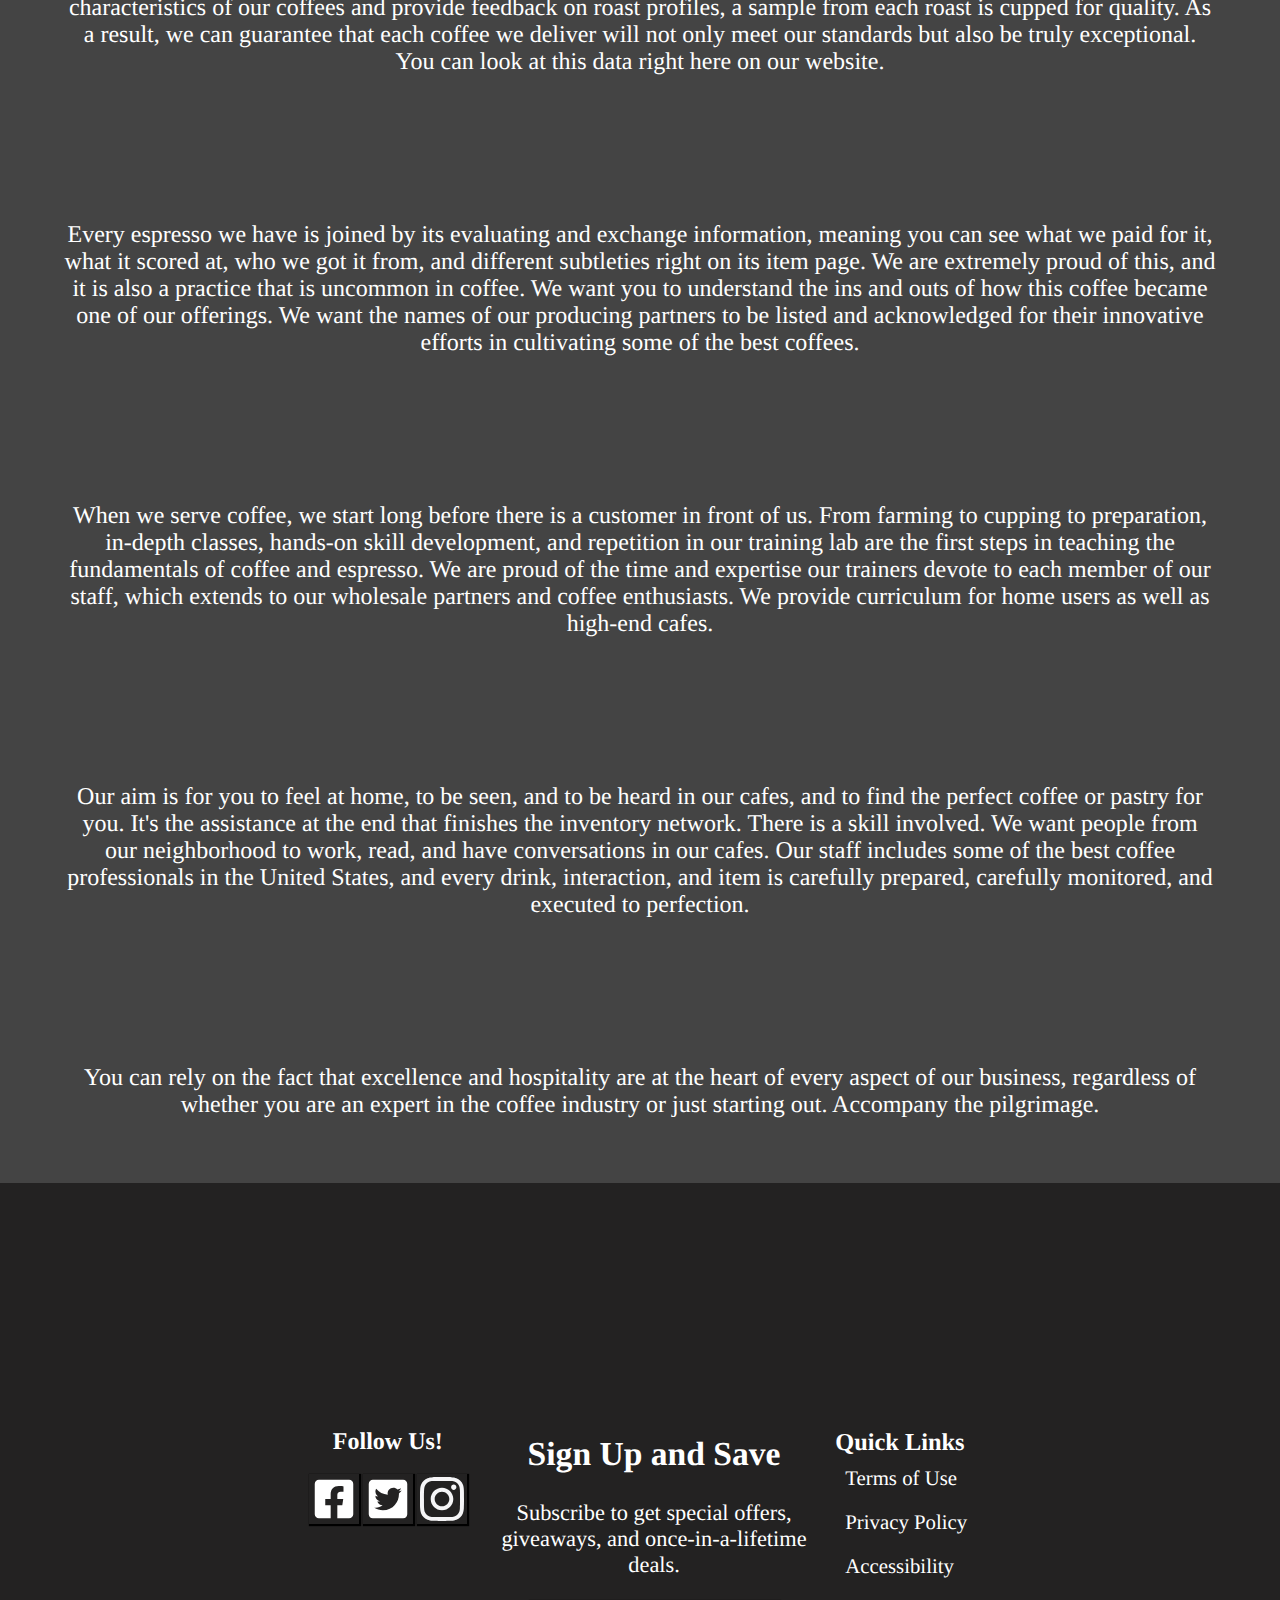
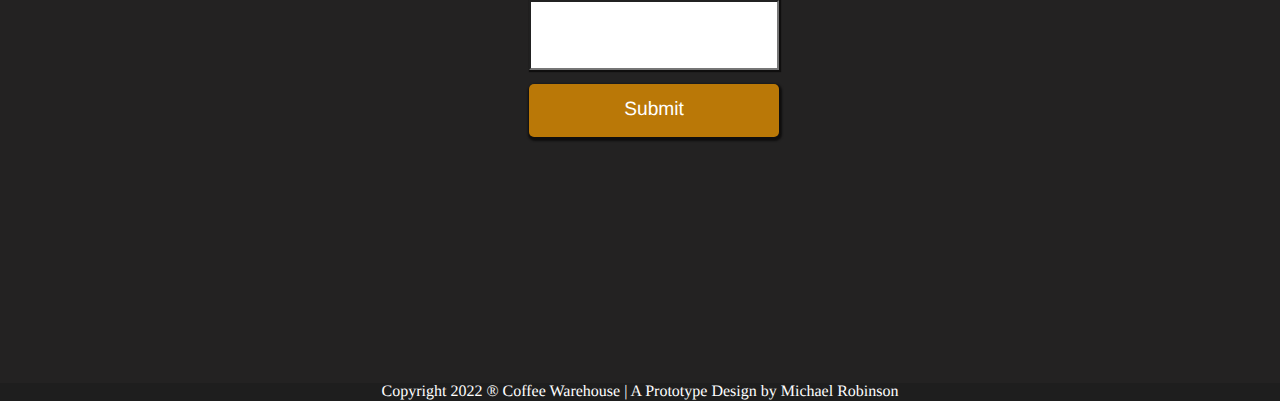
==== commit b1c7dec9: "Perfecting responsiveness." ====
--- a/about.html
+++ b/about.html
@@ -109,50 +109,41 @@
 
             <h1 class="huge">Our Story</h1>
 
-            <p>We began exhorting one another to "Never Settle for Good Enough" many years ago.It sounded like a slogan or part of a
-            branding campaign, but over time, this attitude has become its own mantra that guides everything we do at Onyx.
-            The first step is to travel to the best coffee shops.This occurs in numerous nations, continents, and terrains.We
-            maintain high standards for the taste and score of our coffees.When the coffees arrive at our headquarters, we roast,
-            cup, and fine-tune the roast profiles until they shine in the cup.<br>
-            </p>
-
-            <p>
-            Every weekday, we use solar energy from our facility's roof to roast and ship coffee.In order to monitor the
-            characteristics of our coffees and provide feedback on roast profiles, a sample from each roast is cupped for quality.As
-            a result, we can guarantee that each coffee we deliver will not only meet our standards but also be truly
-            exceptional.You can look at this data right here on our website.<br>
-            </p>
-
-            <p>
-            Every espresso we have is joined by its evaluating and exchange information, meaning you can see what we paid for it,
-            what it scored at, who we got it from, and different subtleties right on its item page.We are extremely proud of this,
-            and it is also a practice that is uncommon in coffee.We want you to understand the ins and outs of how this coffee
-            became one of our offerings.We want the names of our producing partners to be listed and acknowledged for their
-            innovative efforts in cultivating some of the best coffees.<br>
-            </p>
-
-            <p>
-            When we serve coffee, we start long before there is a customer in front of us.From farming to cupping to preparation,
-            in-depth classes, hands-on skill development, and repetition in our training lab are the first steps in teaching the
-            fundamentals of coffee and espresso.We are proud of the time and expertise our trainers devote to each member of our
-            staff, which extends to our wholesale partners and coffee enthusiasts.We provide curriculum for home users as well as
-            high-end cafes.<br>
-            </p>
-
-            <p>
-
-            Our aim is for you to feel at home, to be seen, and to be heard in our cafes, and to find the perfect coffee or pastry
-            for you.It's the assistance at the end that finishes the inventory network.There is a skill involved.We want people from
-            our neighborhood to work, read, and have conversations in our cafes.Our staff includes some of the best coffee
-            professionals in the United States, and every drink, interaction, and item is carefully prepared, carefully monitored,
-            and executed to perfection.<br>
-            </p>
-
-            <p>
-
-            You can rely on the fact that excellence and hospitality are at the heart of every aspect of our business, regardless of
-            whether you are an expert in the coffee industry or just starting out.Accompany the pilgrimage.
-            </p>
+        
+            
+            <p>We began exhorting one another to "Never Settle for Good Enough" many years ago. It sounded like a slogan or part of
+                a branding campaign, but over time, this attitude has become its own mantra that guides everything we do at Coffee Warehouse.
+            </p><br>
+            
+            <p>The first step is to travel to the best coffee shops. This occurs in numerous nations, continents, and terrains. We
+                maintain high standards for the taste and score of our coffees. When the coffees arrive at our headquarters, we
+                roast, cup, and fine-tune the roast profiles until they shine in the cup.</p><br>
+            
+            <p>Every weekday, we use solar energy from our facility's roof to roast and ship coffee. In order to monitor the
+                characteristics of our coffees and provide feedback on roast profiles, a sample from each roast is cupped for
+                quality. As a result, we can guarantee that each coffee we deliver will not only meet our standards but also be
+                truly exceptional. You can look at this data right here on our website.</p><br>
+            
+            <p>Every espresso we have is joined by its evaluating and exchange information, meaning you can see what we paid for it,
+                what it scored at, who we got it from, and different subtleties right on its item page. We are extremely proud of
+                this, and it is also a practice that is uncommon in coffee. We want you to understand the ins and outs of how this
+                coffee became one of our offerings. We want the names of our producing partners to be listed and acknowledged for
+                their innovative efforts in cultivating some of the best coffees.</p><br>
+            
+            <p>When we serve coffee, we start long before there is a customer in front of us. From farming to cupping to
+                preparation, in-depth classes, hands-on skill development, and repetition in our training lab are the first steps in
+                teaching the fundamentals of coffee and espresso. We are proud of the time and expertise our trainers devote to each
+                member of our staff, which extends to our wholesale partners and coffee enthusiasts. We provide curriculum for home
+                users as well as high-end cafes.</p><br>
+            
+            <p>Our aim is for you to feel at home, to be seen, and to be heard in our cafes, and to find the perfect coffee or
+                pastry for you. It's the assistance at the end that finishes the inventory network. There is a skill involved. We
+                want people from our neighborhood to work, read, and have conversations in our cafes. Our staff includes some of the
+                best coffee professionals in the United States, and every drink, interaction, and item is carefully prepared,
+                carefully monitored, and executed to perfection.</p><br>
+            
+            <p>You can rely on the fact that excellence and hospitality are at the heart of every aspect of our business, regardless
+                of whether you are an expert in the coffee industry or just starting out. Accompany the pilgrimage.</p>
 
 
 
@@ -227,7 +218,7 @@
 
         <div class="copyright">
 
-            <p>Copyright 2022 ® Coffee | Design by Micheson</p>
+            <p>Copyright 2022 ® Coffee Warehouse | A Prototype Design by Michael Robinson</p>
 
         </div>
 
--- a/nav.css
+++ b/nav.css
@@ -48,7 +48,7 @@
 	color: #fff;
 	font-size: 1.2rem;
 	text-decoration: none;
-	margin: 50px;
+	margin: 70px;
 	padding: 10px;
 	transition: all 500ms;
 	text-transform: uppercase;
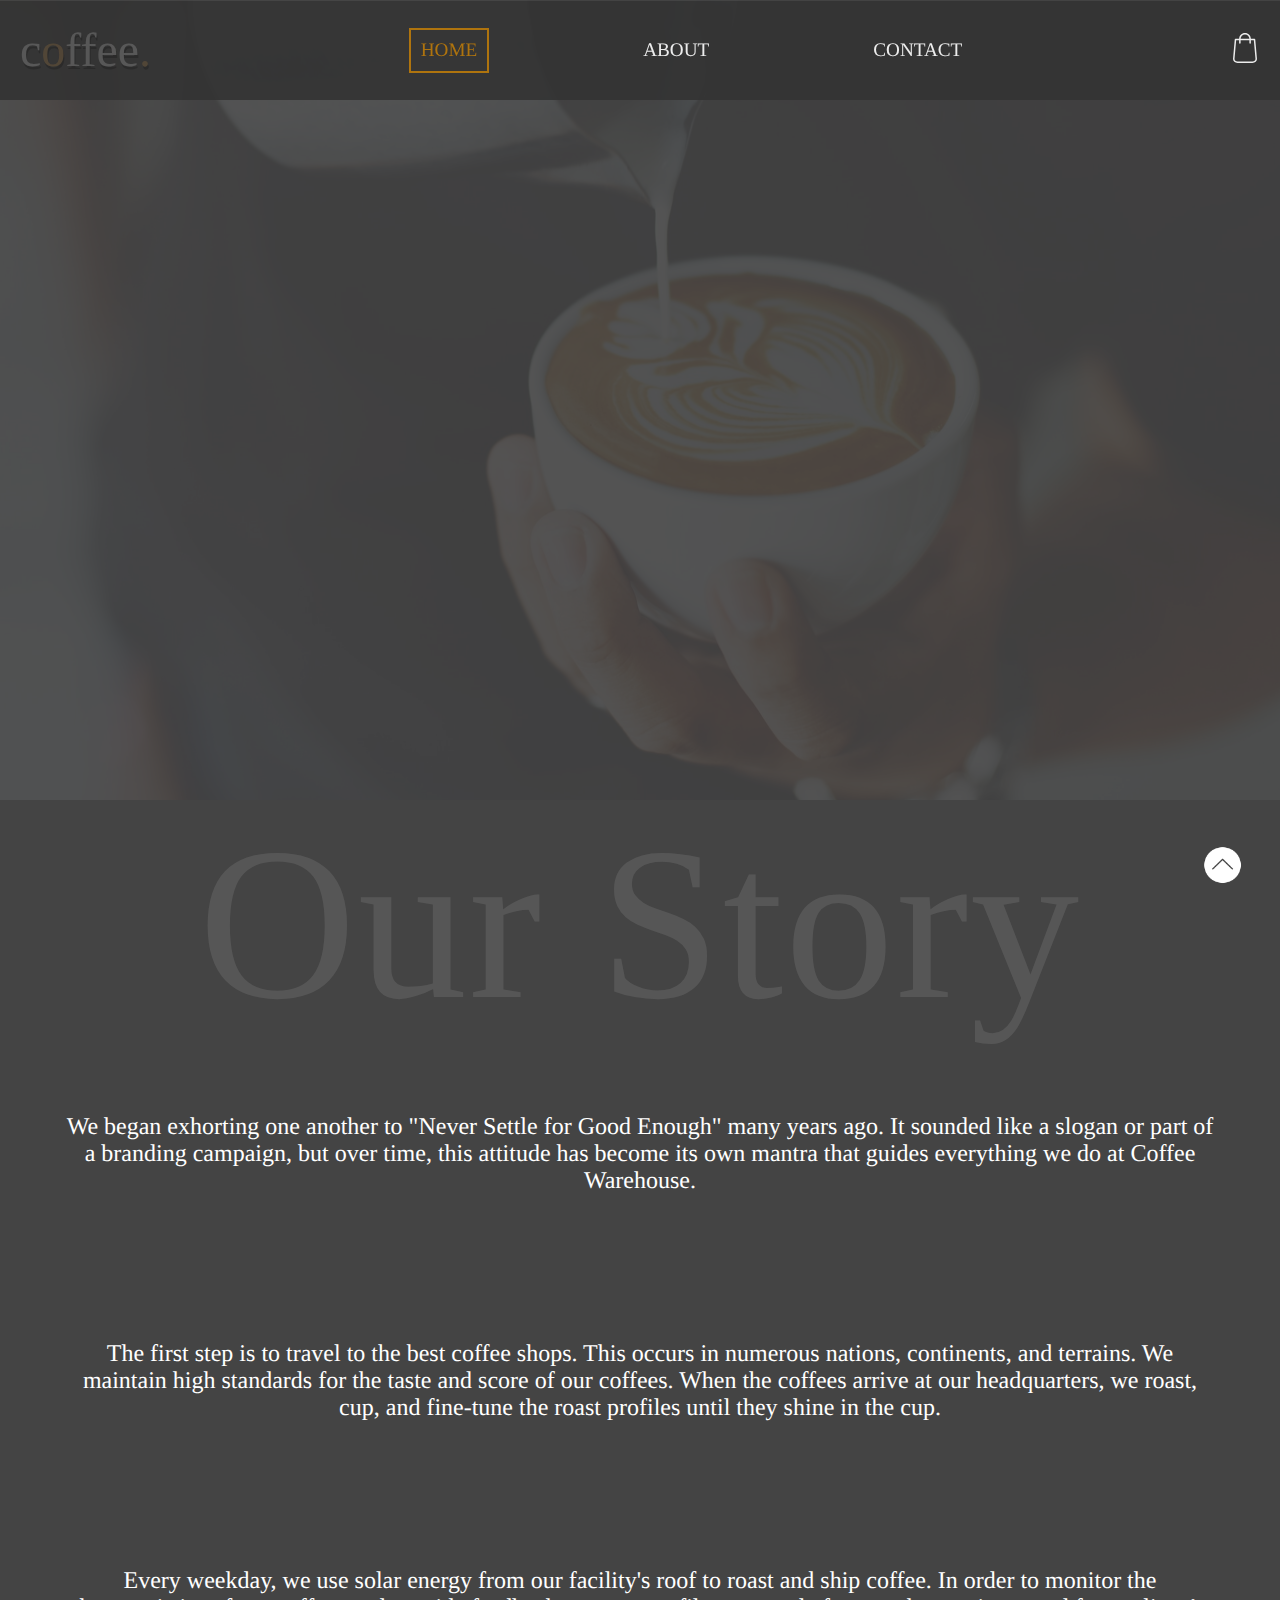
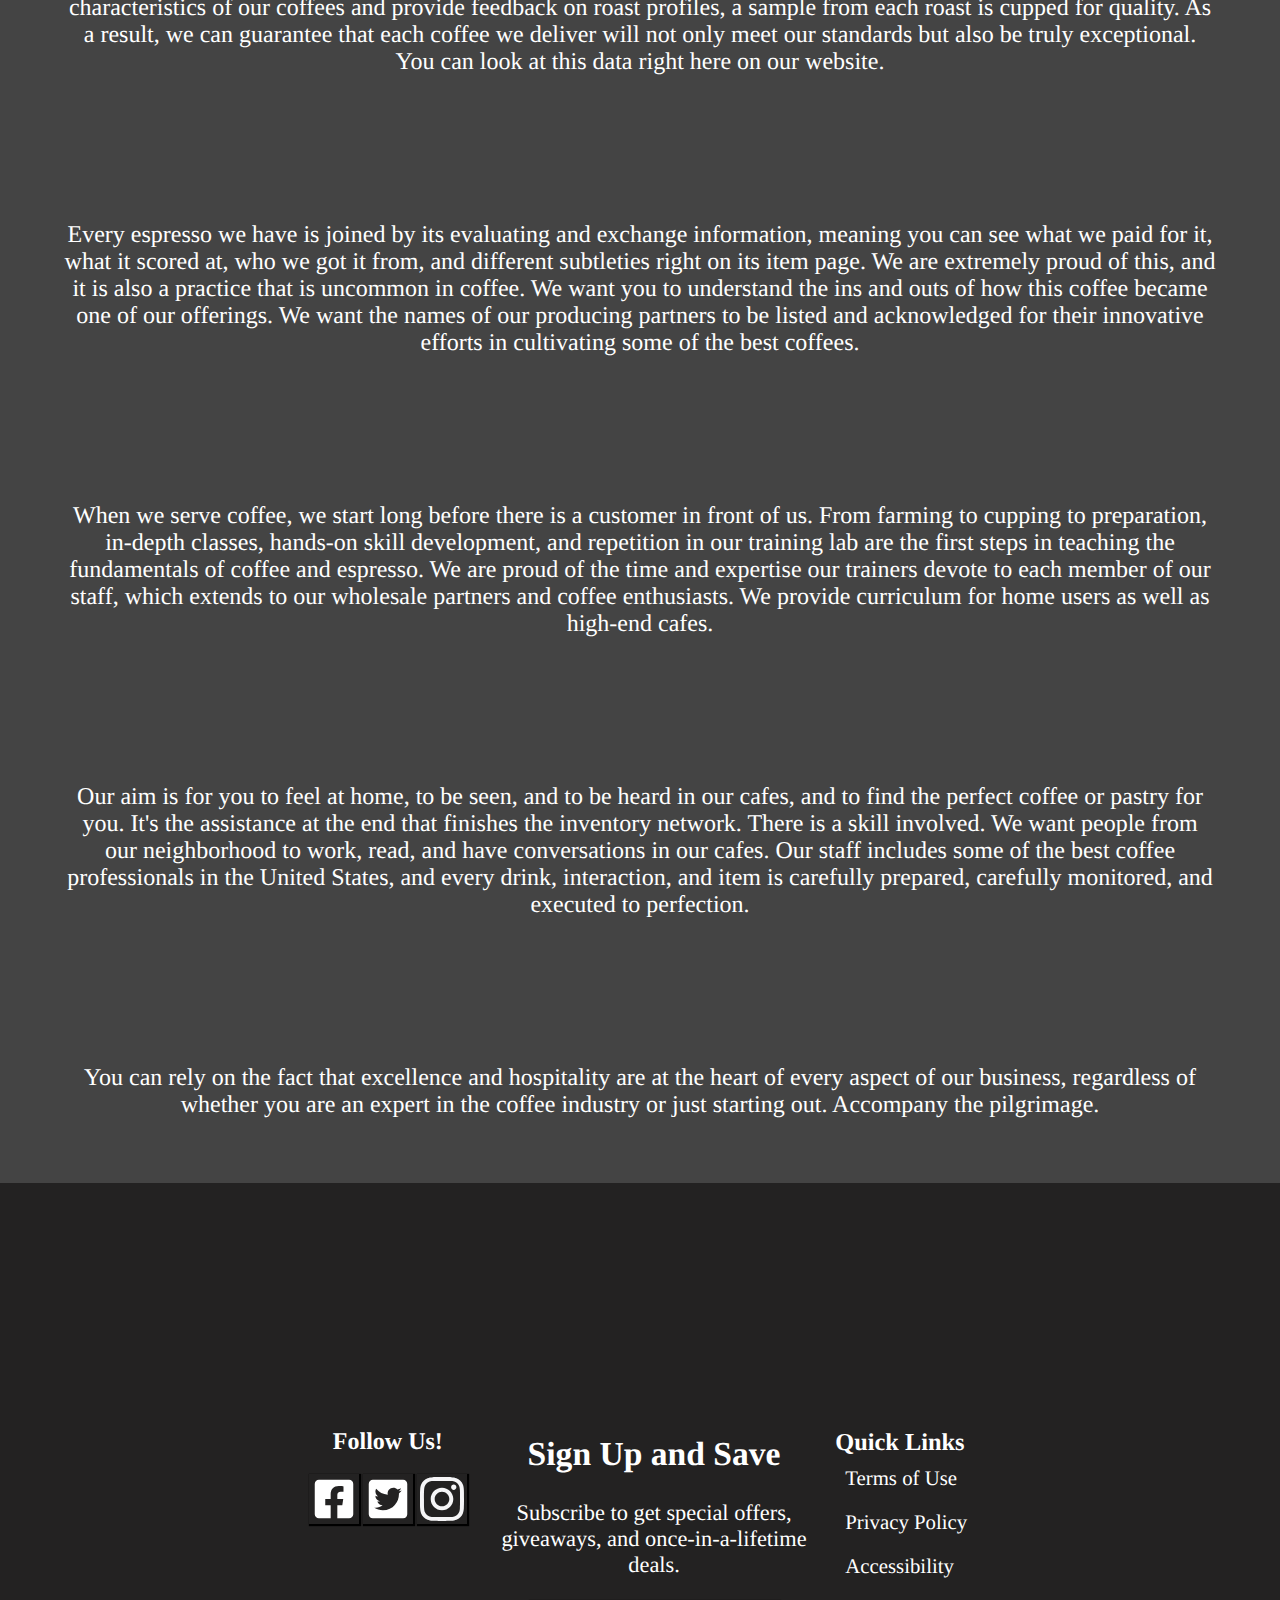
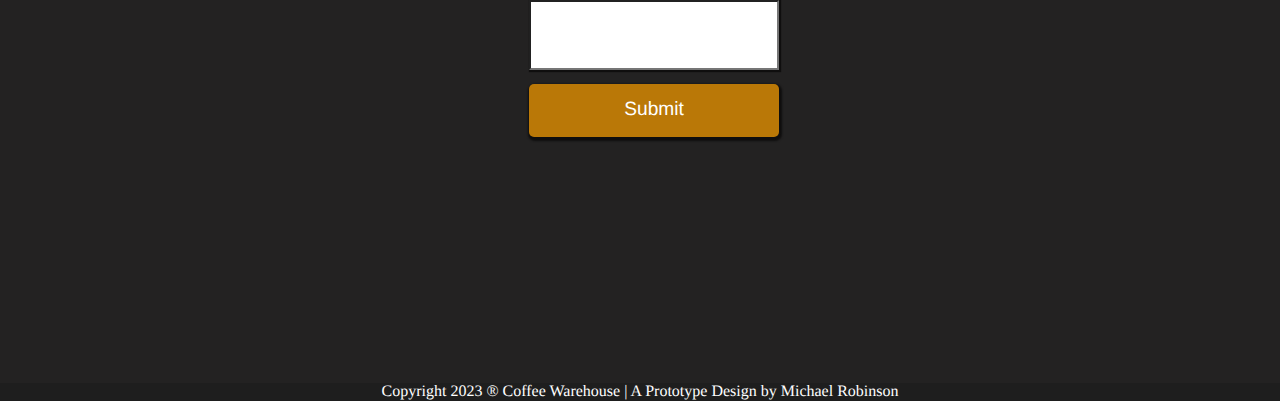
==== commit c119e17e: "Updated copyright on all pages." ====
--- a/about.html
+++ b/about.html
@@ -218,7 +218,7 @@
 
         <div class="copyright">
 
-            <p>Copyright 2022 ® Coffee Warehouse | A Prototype Design by Michael Robinson</p>
+            <p>Copyright 2023 ® Coffee Warehouse | A Prototype Design by Michael Robinson</p>
 
         </div>
 
